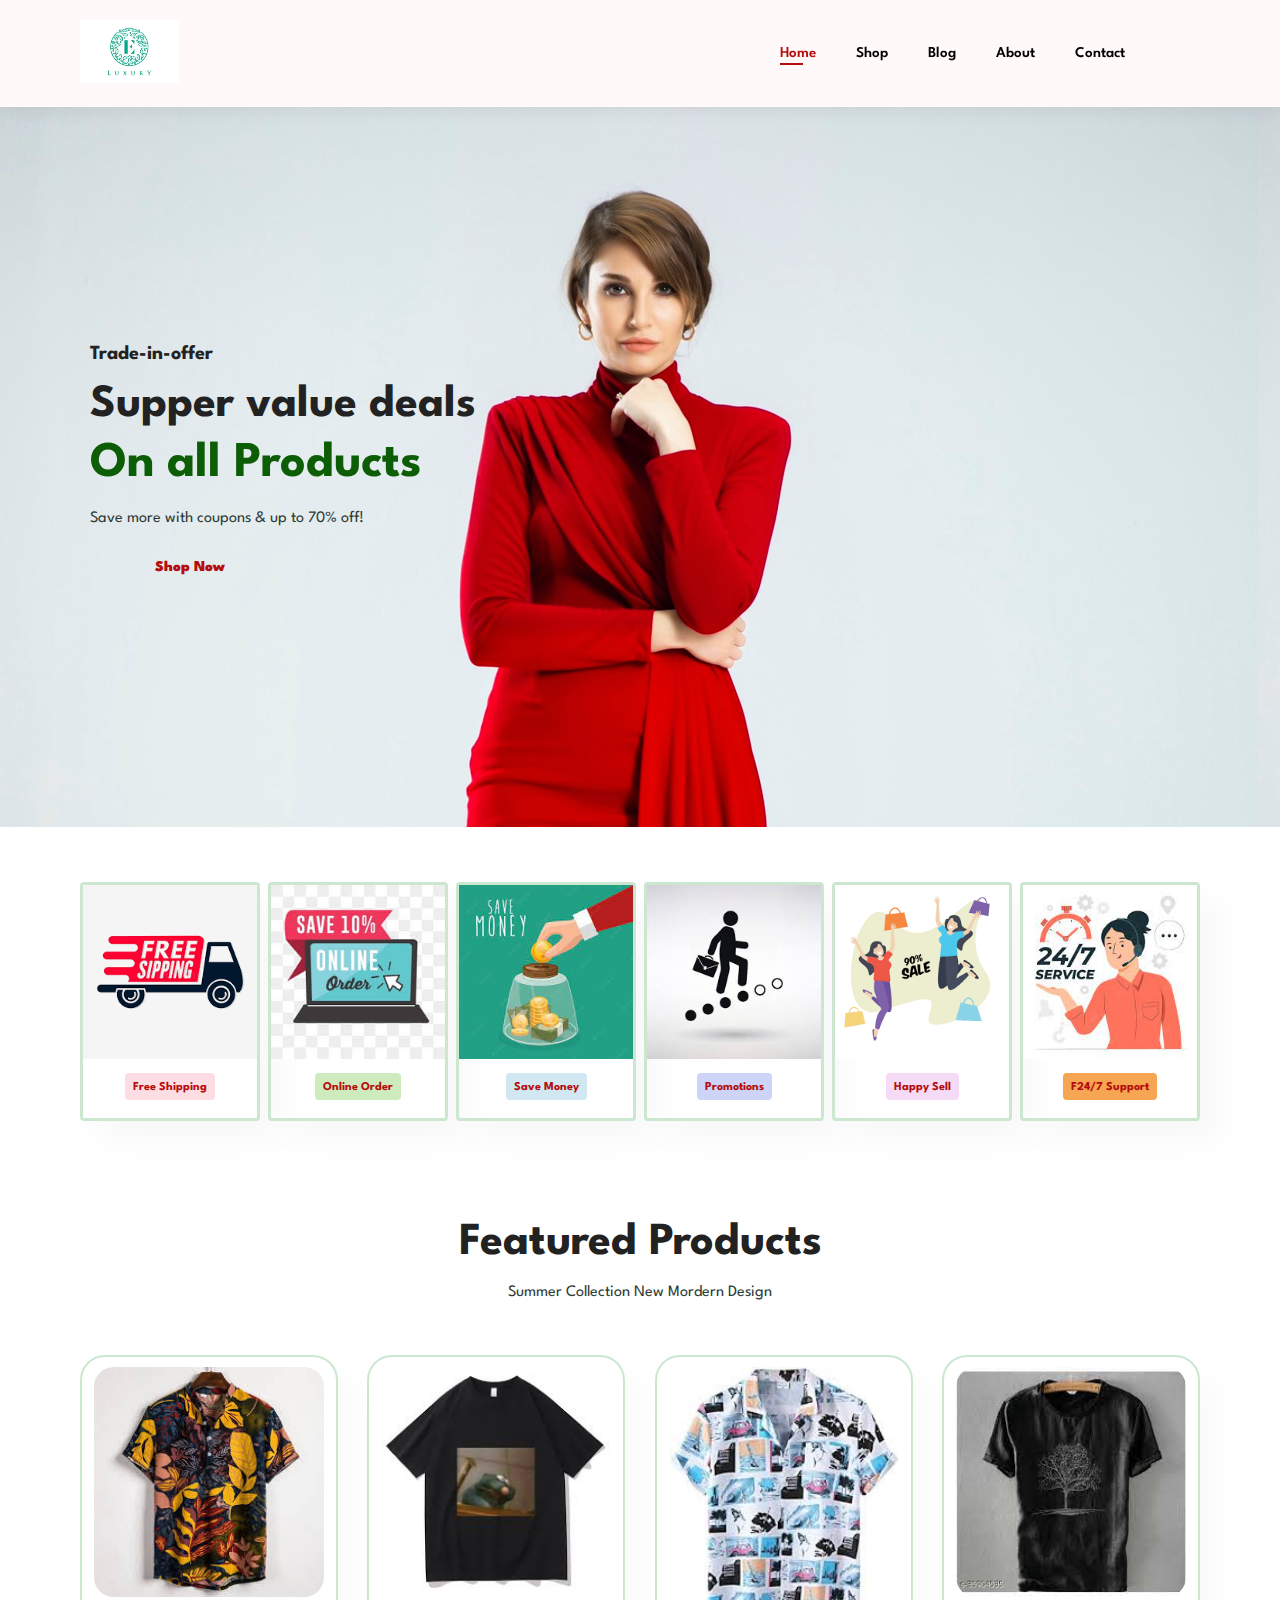
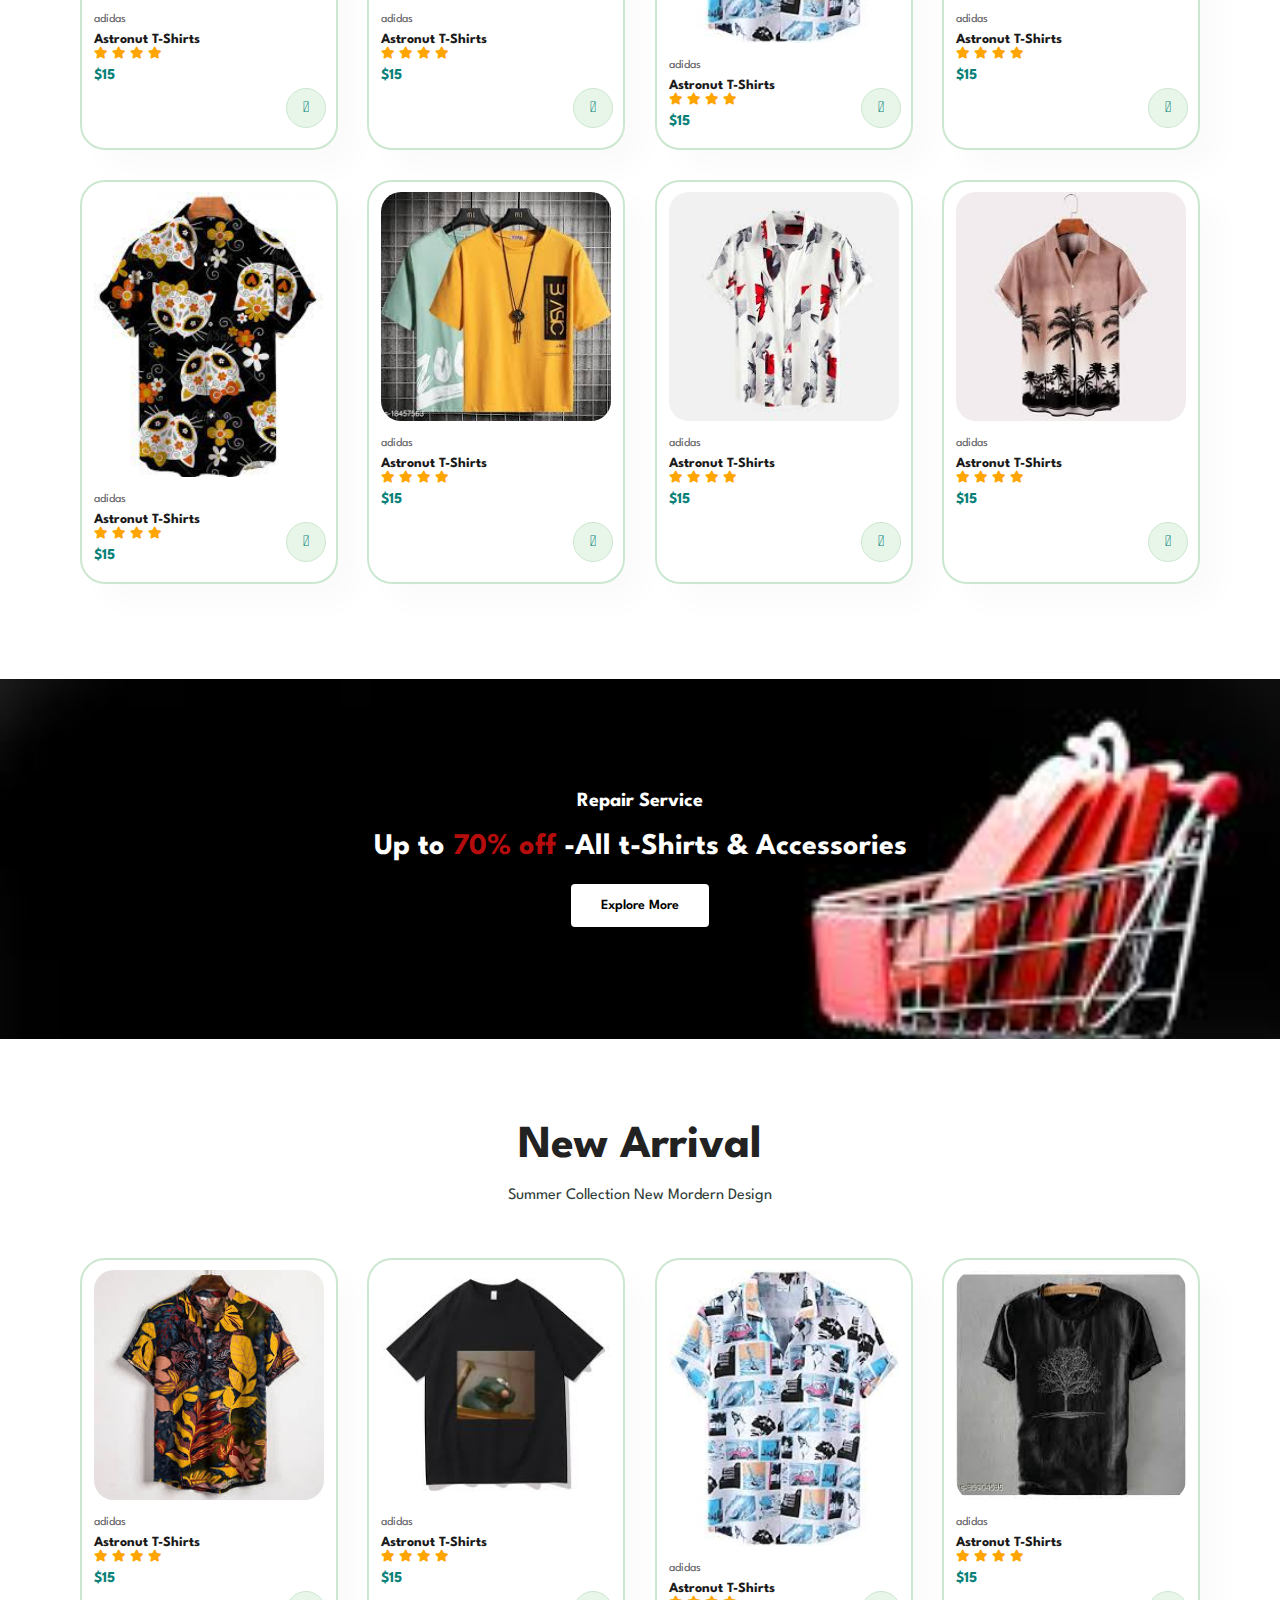
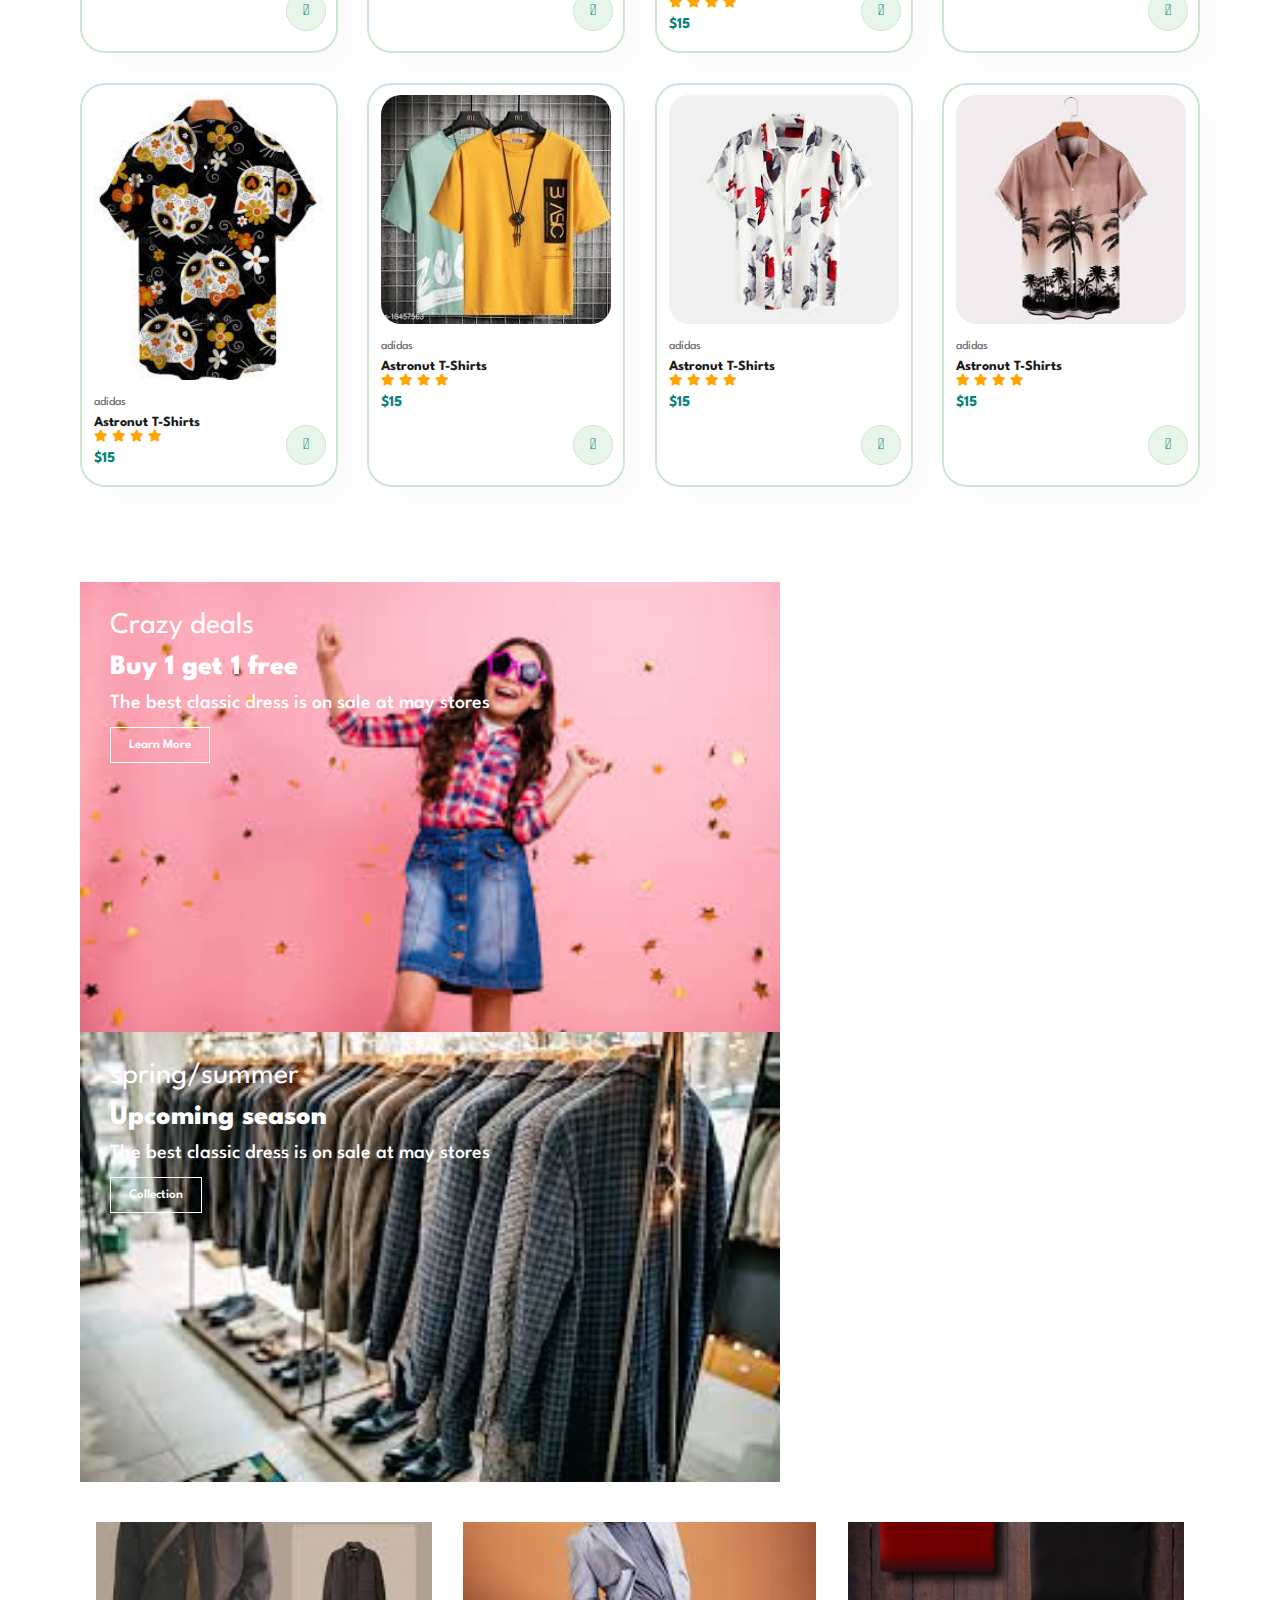
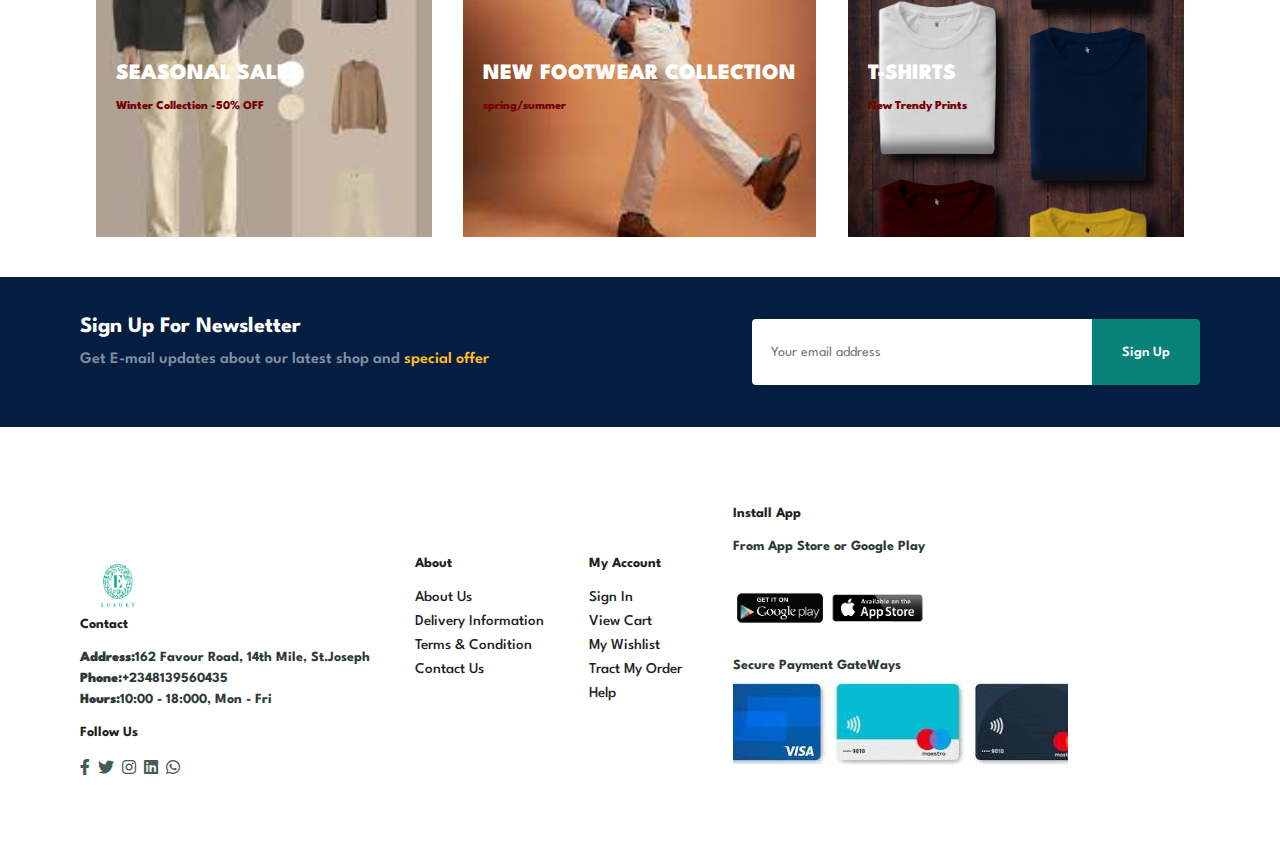
==== index.html @ f5d05e66 "Initial commit" ====
<!DOCTYPE html>
<html lang="en">

<head>
    <meta charset="UTF-8">
    <meta http-equiv="X-UA-Compatible" content="IE=edge">
    <meta name="viewport" content="width=device-width, initial-scale=1.0">
    <title>May Stores</title>
    <link rel="stylesheet" href="https://pro.fontawesome.com/releases/v5.10.0/css/all.css">
    <link rel="stylesheet" href="./css/style.css">

</head>


    <section id="header">
        <a href="./index.html"><img src="./images/logo img.webp" class="logo" alt=""></a>
        <div>
            <ul id="navbar">
                <li><a class="active" href="./index.html">Home</a></li>
                <li><a href="./pages/shop.html">Shop</a></li>
                <li><a href="./pages/blog.html">Blog</a></li>
                <li><a href="#">About</a></li>
                <li><a href="#">Contact</a></li>
                <li id="lg-bag"><a href="cart"><i class="far fa-shopping-bag"></i></a></li>
                <a href="" id="close"><i class="far fa-times"></i></a>
            </ul>
        </div>

        <div id="mobile">
            <i id="bar" class="fas fa-outdent"></i>
            <a href="cart"><i class="far fa-shopping-bag"></i></a>

        </div>
    </section>
    <section id="hero">
        <h4>Trade-in-offer</h4>
        <h2>Supper value deals</h2>
        <h1>On all Products</h1>
        <p>Save more with coupons & up to 70% off!</p>
        <button>Shop Now</button>


    </section>
    <section id="feature" class="section-p1">
        <div class="fe-box">
            <img src="./images/free-shipping.png" alt="">
            <h6>Free Shipping</h6>
        </div>
        <div class="fe-box">
            <img src="./images/online order.jpeg" alt="">
            <h6>Online Order</h6>
        </div>
        <div class="fe-box">
            <img src="./images/save money.jpeg" alt="">
            <h6>Save Money</h6>
        </div>
        <div class="fe-box">
            <img src="./images/promotion.jpeg" alt="">
            <h6>Promotions</h6>
        </div>
        <div class="fe-box">
            <img src="./images/happy.png" alt="">
            <h6>Happy Sell</h6>
        </div>
        <div class="fe-box">
            <img src="./images/support.jpeg" alt="">
            <h6>F24/7 Support</h6>
        </div>
    </section>
    <section id="product1" class="section-p1">
        <h2>Featured Products</h2>
        <p>Summer Collection New Mordern Design</p>
        <div class="pro-container">
            <div class="pro">
                <img src="./images/suit-shirt.jpeg" class="pro-img" alt="">
                <div class="des">
                    <span>adidas</span>
                    <h5>Astronut T-Shirts</h5>
                    <div class="star">
                        <i class="fas fa-star"></i>
                        <i class="fas fa-star"></i>
                        <i class="fas fa-star"></i>
                        <i class="fas fa-star"></i>
                    </div>
                    <h4>$15</h4>
                </div>
                <a href="#"><i class="fal fa-shopping-cart cart"></i></a>
            </div>

            <div class="pro">
                <img src="./images/polo.jpeg" class="pro-img" alt="">
                <div class="des">
                    <span>adidas</span>
                    <h5>Astronut T-Shirts</h5>
                    <div class="star">
                        <i class="fas fa-star"></i>
                        <i class="fas fa-star"></i>
                        <i class="fas fa-star"></i>
                        <i class="fas fa-star"></i>
                    </div>
                    <h4>$15</h4>
                </div>
                <a href="#"><i class="fal fa-shopping-cart cart"></i></a>
            </div>

            <div class="pro">
                <img src="./images/short shirt.jpeg" class="pro-img" alt="">
                <div class="des">
                    <span>adidas</span>
                    <h5>Astronut T-Shirts</h5>
                    <div class="star">
                        <i class="fas fa-star"></i>
                        <i class="fas fa-star"></i>
                        <i class="fas fa-star"></i>
                        <i class="fas fa-star"></i>
                    </div>
                    <h4>$15</h4>
                </div>
                <a href="#"><i class="fal fa-shopping-cart cart"></i></a>
            </div>

            <div class="pro">
                <img src="./images/polo3.jpeg" class="pro-img" alt="">
                <div class="des">
                    <span>adidas</span>
                    <h5>Astronut T-Shirts</h5>
                    <div class="star">
                        <i class="fas fa-star"></i>
                        <i class="fas fa-star"></i>
                        <i class="fas fa-star"></i>
                        <i class="fas fa-star"></i>
                    </div>
                    <h4>$15</h4>
                </div>
                <a href="#"><i class="fal fa-shopping-cart cart"></i></a>
            </div>

            <div class="pro">
                <img src="./images/catty-shirt.jpeg" class="pro-img" alt="">
                <div class="des">
                    <span>adidas</span>
                    <h5>Astronut T-Shirts</h5>
                    <div class="star">
                        <i class="fas fa-star"></i>
                        <i class="fas fa-star"></i>
                        <i class="fas fa-star"></i>
                        <i class="fas fa-star"></i>
                    </div>
                    <h4>$15</h4>
                </div>
                <a href="#"><i class="fal fa-shopping-cart cart"></i></a>
            </div>

            <div class="pro">
                <img src="./images/polo2.jpeg" class="pro-img" alt="">
                <div class="des">
                    <span>adidas</span>
                    <h5>Astronut T-Shirts</h5>
                    <div class="star">
                        <i class="fas fa-star"></i>
                        <i class="fas fa-star"></i>
                        <i class="fas fa-star"></i>
                        <i class="fas fa-star"></i>
                    </div>
                    <h4>$15</h4>
                </div>
                <a href="#"><i class="fal fa-shopping-cart cart"></i></a>
            </div>

            <div class="pro">
                <img src="./images/T-shirt.jpeg" class="pro-img" alt="">
                <div class="des">
                    <span>adidas</span>
                    <h5>Astronut T-Shirts</h5>
                    <div class="star">
                        <i class="fas fa-star"></i>
                        <i class="fas fa-star"></i>
                        <i class="fas fa-star"></i>
                        <i class="fas fa-star"></i>
                    </div>
                    <h4>$15</h4>
                </div>
                <a href="#"><i class="fal fa-shopping-cart cart"></i></a>
            </div>

            <div class="pro">
                <img src="./images/Tee-shirt.jpeg" class="pro-img" alt="">
                <div class="des">
                    <span>adidas</span>
                    <h5>Astronut T-Shirts</h5>
                    <div class="star">
                        <i class="fas fa-star"></i>
                        <i class="fas fa-star"></i>
                        <i class="fas fa-star"></i>
                        <i class="fas fa-star"></i>
                    </div>
                    <h4>$15</h4>
                </div>
                <a href="#"><i class="fal fa-shopping-cart cart"></i></a>
            </div>
        </div>

    </section>
    <section id="banner" class="section-m1">
        <h4>Repair Service</h4>
        <h2>Up to <span>70% off</span> -All t-Shirts & Accessories</h2>
        <button class="normal">Explore More</button>
    </section>
    <section id="product1" class="section-p1">
        <h2>New Arrival</h2>
        <p>Summer Collection New Mordern Design</p>
        <div class="pro-container">
            <div class="pro">
                <img src="./images/suit-shirt.jpeg" class="pro-img" alt="">
                <div class="des">
                    <span>adidas</span>
                    <h5>Astronut T-Shirts</h5>
                    <div class="star">
                        <i class="fas fa-star"></i>
                        <i class="fas fa-star"></i>
                        <i class="fas fa-star"></i>
                        <i class="fas fa-star"></i>
                    </div>
                    <h4>$15</h4>
                </div>
                <a href="#"><i class="fal fa-shopping-cart cart"></i></a>
            </div>

            <div class="pro">
                <img src="./images/polo.jpeg" class="pro-img" alt="">
                <div class="des">
                    <span>adidas</span>
                    <h5>Astronut T-Shirts</h5>
                    <div class="star">
                        <i class="fas fa-star"></i>
                        <i class="fas fa-star"></i>
                        <i class="fas fa-star"></i>
                        <i class="fas fa-star"></i>
                    </div>
                    <h4>$15</h4>
                </div>
                <a href="#"><i class="fal fa-shopping-cart cart"></i></a>
            </div>

            <div class="pro">
                <img src="./images/short shirt.jpeg" class="pro-img" alt="">
                <div class="des">
                    <span>adidas</span>
                    <h5>Astronut T-Shirts</h5>
                    <div class="star">
                        <i class="fas fa-star"></i>
                        <i class="fas fa-star"></i>
                        <i class="fas fa-star"></i>
                        <i class="fas fa-star"></i>
                    </div>
                    <h4>$15</h4>
                </div>
                <a href="#"><i class="fal fa-shopping-cart cart"></i></a>
            </div>

            <div class="pro">
                <img src="./images/polo3.jpeg" class="pro-img" alt="">
                <div class="des">
                    <span>adidas</span>
                    <h5>Astronut T-Shirts</h5>
                    <div class="star">
                        <i class="fas fa-star"></i>
                        <i class="fas fa-star"></i>
                        <i class="fas fa-star"></i>
                        <i class="fas fa-star"></i>
                    </div>
                    <h4>$15</h4>
                </div>
                <a href="#"><i class="fal fa-shopping-cart cart"></i></a>
            </div>

            <div class="pro">
                <img src="./images/catty-shirt.jpeg" class="pro-img" alt="">
                <div class="des">
                    <span>adidas</span>
                    <h5>Astronut T-Shirts</h5>
                    <div class="star">
                        <i class="fas fa-star"></i>
                        <i class="fas fa-star"></i>
                        <i class="fas fa-star"></i>
                        <i class="fas fa-star"></i>
                    </div>
                    <h4>$15</h4>
                </div>
                <a href="#"><i class="fal fa-shopping-cart cart"></i></a>
            </div>

            <div class="pro">
                <img src="./images/polo2.jpeg" class="pro-img" alt="">
                <div class="des">
                    <span>adidas</span>
                    <h5>Astronut T-Shirts</h5>
                    <div class="star">
                        <i class="fas fa-star"></i>
                        <i class="fas fa-star"></i>
                        <i class="fas fa-star"></i>
                        <i class="fas fa-star"></i>
                    </div>
                    <h4>$15</h4>
                </div>
                <a href="#"><i class="fal fa-shopping-cart cart"></i></a>
            </div>

            <div class="pro">
                <img src="./images/T-shirt.jpeg" class="pro-img" alt="">
                <div class="des">
                    <span>adidas</span>
                    <h5>Astronut T-Shirts</h5>
                    <div class="star">
                        <i class="fas fa-star"></i>
                        <i class="fas fa-star"></i>
                        <i class="fas fa-star"></i>
                        <i class="fas fa-star"></i>
                    </div>
                    <h4>$15</h4>
                </div>
                <a href="#"><i class="fal fa-shopping-cart cart"></i></a>
            </div>

            <div class="pro">
                <img src="./images/Tee-shirt.jpeg" class="pro-img" alt="">
                <div class="des">
                    <span>adidas</span>
                    <h5>Astronut T-Shirts</h5>
                    <div class="star">
                        <i class="fas fa-star"></i>
                        <i class="fas fa-star"></i>
                        <i class="fas fa-star"></i>
                        <i class="fas fa-star"></i>
                    </div>
                    <h4>$15</h4>
                </div>
                <a href="#"><i class="fal fa-shopping-cart cart"></i></a>
            </div>
        </div>

    </section>
    <section id="sm-banner" class="section-p1">
        <div class="banner-box">
            <h4>Crazy deals</h4>
            <h2>Buy 1 get 1 free</h2>
            <span>The best classic dress is on sale at may stores</span>
            <button class="white">Learn More</button>
        </div>

        <div class="banner-box banner-box2">
            <h4>spring/summer</h4>
            <h2>Upcoming season</h2>
            <span>The best classic dress is on sale at may stores</span>
            <button class="white">Collection</button>
        </div>

    </section>

    <section id="banner3" class="section-p1">
        <div class="banner-box ">
            <h2>SEASONAL SALES</h2>
            <h3>Winter Collection -50% OFF</h3>
        </div>
        <div class="banner-box banner-box2">
            <h2>NEW FOOTWEAR COLLECTION</h2>
            <h3>spring/summer</h3>
        </div>
        <div class="banner-box banner-box3">
            <h2>T-SHIRTS</h2>
            <h3>New Trendy Prints</h3>
        </div>

    </section>

    <section id="newsletter" class="section-p1 section-m1">
        <div class="newstext">
            <h4>Sign Up For Newsletter</h4>
            <p>Get E-mail updates about our latest shop and <span>special offer</span> </p>
        </div>
        <div class="form">
            <input type="text" placeholder="Your email address">
            <button class="normal">Sign Up</button>

        </div>
    </section>

    <footer class="section-p1">
        <div class="col">
            <img class="logo" src="./images/logo img.webp" alt="logo">
            <h4>Contact</h4>
            <p> <strong>Address:</strong>162 Favour Road, 14th Mile, St.Joseph </p>
            <p> <strong>Phone:</strong>+2348139560435 </p>
            <p> <strong>Hours:</strong>10:00 - 18:000, Mon - Fri </p>
            <div class="follow">
                <h4>Follow Us</h4>
                <div class="icon">
                    <i class="fab fa-facebook-f"></i>
                    <i class="fab fa-twitter"></i>
                    <i class="fab fa-instagram"></i>
                    <i class="fab fa-linkedin"></i>
                    <i class="fab fa-whatsapp"></i>

                </div>
            </div>

        </div>
        <div class="col">
            <h4>About</h4>
            <a href="#">About Us</a>
            <a href="#">Delivery Information</a>
            <a href="#">Terms & Condition</a>
            <a href="#">Contact Us</a>

        </div>
        <div class="col">
            <h4> My Account</h4>
            <a href="#">Sign In</a>
            <a href="#">View Cart</a>
            <a href="#">My Wishlist</a>
            <a href="#">Tract My Order</a>
            <a href="#">Help</a>

        </div>

        <div class="install">
            <h4>Install App</h4>
            <p>From App Store or Google Play</p>
            <div class="row">
                <img class="img-box" src="./images/plays.png" alt="">
                <img class="img-box" src="./images/app store.png" alt="">
            </div>
            <p>Secure Payment GateWays</p>
            <img class="img-b" src="./images/visa2 edit.jpeg" alt="">
        </div>
        <!-- <div class="copyright">
            <p>D 2023, T.A.G Ruhamahkamso</p>
        </div> -->
<!-- 
        <svg xmlns="http://www.w3.org/2000/svg" viewBox="0 0 1440 320"><path fill="#c3413d" fill-opacity="1" d="M0,32L34.3,58.7C68.6,85,137,139,206,170.7C274.3,203,343,213,411,202.7C480,192,549,160,617,133.3C685.7,107,754,85,823,85.3C891.4,85,960,107,1029,117.3C1097.1,128,1166,128,1234,128C1302.9,128,1371,128,1406,128L1440,128L1440,320L1405.7,320C1371.4,320,1303,320,1234,320C1165.7,320,1097,320,1029,320C960,320,891,320,823,320C754.3,320,686,320,617,320C548.6,320,480,320,411,320C342.9,320,274,320,206,320C137.1,320,69,320,34,320L0,320Z"></path></svg> -->


    </footer>

    <script src="./script.js"></script>
</body>

</html>
---- css/style.css ----
@import url('https://fonts.googleapis.com/css2?family=spartan:wght@100;200;300;400;500;600;700;800;900display.swap');
*{
    margin: 0;
    padding: 0;
    box-sizing: border-box;
    font-family: 'spartan',sans-serif;
}
h1{
    font-size: 50px;
    line-height: 64px;
    color: #222;
}

h2{
    font-size: 46px;
    line-height: 54px;
    color: #222; 
}

h4 {
    font-size: 20px;
    color: #222; 
}
h6 {
    font-weight: 700;
    font-size: 12px;

}

p {
    font-size: 16px;
    color: #2d3b37;
    margin: 15px 0 20px 0;

}

.section-p1 {
    padding: 40px 80px;

}

.section-m1 {
    margin: 40px 0;

}
button.normal {
    font-size:14px;
    font-weight:600;
    padding:15px 30px;
    color:black;
    background-color:#fff;
    border-radius:4px;
    cursor:pointer;
    border:none;
    outline:none;
    transition:0.2s;
}

button.white {
    font-size:13px;
    font-weight:600;
    padding:11px 18px;
    color:#fff;
    background-color:transparent;
    cursor:pointer;
    border:1px solid #fff;
    outline:none;
    transition:0.2s;
}

body {
    width: 100%;
}
.logo {
    width: 25%;
    height: 25%;
}

/* ==========header starts here========= */
#header {
    display: flex;
    align-items: center;
    justify-content: space-between;
    padding: 20px 80px;
    background-color: rgb(255, 249, 249);
    box-shadow: 0 5px 15px rgba(29, 24, 24, 0.06);
    z-index: 999;
    position: sticky;
    top: 0;
    left: 0;
}
#navbar {
    display: flex;
    align-items: center;
    justify-content: center;
}
#navbar li {
    list-style: none;
    padding: 0 20px;
    position: relative;
}
#navbar li a {
    text-decoration: none;
    font-size: 15px;
    font-weight: 600;
    color: black;
    transition: 0.3sec ease;
}
#navbar li a:hover,
#navbar li a.active {
    color: rgb(181, 13, 13);
}
#navbar li a.active::after,
#navbar li a:hover::after {
    content: "";
    width: 30%;
    height: 2px;
    background: rgb(181, 13, 13);
    position: absolute;
    bottom: -4px;
    left: 20px;
}
#mobile {
    display:none;
    align-items:center;
}
#close {
    display:none;
}

/* ======== home page starts here========= */
#hero {
    background-image: url(../images/suheyl.jpg);
    height: 80vh;
    width: 100%;
    background-size: cover;
    background-position: top 30% right 22px;
    padding: 10px  90px;
    display: flex;
    flex-direction: column;
    align-items: flex-start;
    justify-content: center;
}
#hero h4 {
    padding-bottom: 15px;
}
#hero h1 {
  color: rgb(12, 93, 5) ;
}
#hero button {
    background-image: url(../images/stroke.jpeg);
    background-color: transparent;
    color:  rgb(181, 13, 13) ;
    border: 0;
    padding: 14px 80px 14px 65px;
    background-repeat: no-repeat;
    cursor: pointer;
    font-weight: 900;
    font-size: 15px;
}
#feature {
    display: flex;
    align-items: center;
    justify-content: space-between;
    flex-wrap: wrap;
}
 #feature .fe-box {
    width: 180px;
    text-align: center;
    /* padding: 25px 15px; */
    box-shadow: 20px 20px 34px rgba(0, 0, 0, 0.03);
    border: 3px solid #cce7d0;
    border-radius: 4px;
    margin: 15px 0;
}
#feature .fe-box:hover{
    box-shadow: 10px 10px 54px rgba(70, 62, 211, 0.01);

}
 .fe-box img {
    width: 100%;
    margin-bottom: 10px;
}

#feature .fe-box h6 {
    display: inline-block;
    padding: 9px 8px 6px 8px;
    line-height: 1;
    margin-bottom: 18px;
    border-radius: 4px;
    color: rgb(181, 13, 13) ;
    background-color: #fddde4;
}
#feature .fe-box:nth-child(2) h6{
    background-color: #cdebbc;
}
#feature .fe-box:nth-child(3) h6{
    background-color: #d1e8f2;
}
#feature .fe-box:nth-child(4) h6{
    background-color: #cdd4f8;
}
#feature .fe-box:nth-child(5) h6{
    background-color: #f6dbf6;
}
#feature .fe-box:nth-child(6) h6{
    background-color: #f6a553;
}


#product1 {
    text-align: center;

}
#product1 .pro-container {
    display:flex;
    justify-content:space-between;
    padding-top:20px;
    flex-wrap:wrap;
}
#product1 .pro {
    width: 23%;
    min-width: 250px;
    padding: 10px 12px;
    border: 2px solid #cce7d0;
    border-radius:25px;
    cursor:pointer;
    box-shadow: 20px 20px 30px rgba(0, 0, 0, 0.02);
    margin:15px 0;
    transition:0.2s ease;
    position:relative;

}
#product1 .pro:hover {
    box-shadow: 20px 20px 30px rgba(0, 0, 0, 0.02);

}
#product1 .pro img {
    width:100%;
    border-radius:20px;
}

#product1 .pro .des {
    text-align:start;
    padding:10px 0;
}
#product1 .pro .des span {
    color:#606063;
    font-size:12px;

}

#product1 .pro .des h5 {
    padding-top:7px;
    color:#1a1a1a;
    font-size:14px;
}
#product1 .pro .des i {
    font-size: 12px;
    color:orange;

}
#product1 .pro .des h4 {
    padding-top:7px;
    font-size:15px;
    font-weight:700;
    color:#088178;
}
#product1 .pro .cart {
    width:40px;
    height:40px;
    line-height:40px;
    border-radius:50px;
    background-color:#e8f6ea;
    font-weight:500;
    color:#088178;
    border:1px solid #cce7d0;
    position:absolute;
    bottom:20px;
    right:10px;
}


#banner {
    display: flex;
    flex-direction:column;
    justify-content:center;
    align-items:center;
    text-align:center;
    background-image:url("../images/bg-image3.jpeg");
    width:100%;
    height:40vh;
    background-size:cover;
    background-position:cover;
}
#banner h4 {
    color:#fff;
    font-size:20px;
}
#banner h2 {
    color:#fff;
    font-size:30px;
    padding:10px 0;
}
#banner h2 span {
    color: rgb(181, 13, 13);
}
#banner button:hover {
    background-color: rgb(181, 13, 13);
    color:#fff;
}
#sm-banner {
    display:flex;
    justify-content:space-between;
    flex-wrap:wrap;
}
#sm-banner .banner-box {
    display: flex;
    flex-direction:column;
    /* justify-content:space-between; */
    align-items:flex-start;
    background-image:url("../images/child1.jpeg");
    min-width:700px;
    height:50vh;
    background-size:cover;
    background-position:center; 
    padding:30px;

}
#sm-banner .banner-box2 {
    background-image:url("../images/clothes.jpeg");

}
#sm-banner h4 {
    color:#fff ;
    font-size:30px;
    font-weight:400;
}
#sm-banner h2 {
    color:#fff ;
    font-size:28px;
    font-weight:800;
}
#sm-banner span {
    color:#fff ;
    font-size:20px;
    font-weight:500;
    padding-bottom:15px;
}
#sm-banner .banner-box:hover button {
    background:#088178;
    border:1px solid #088178;

}
#banner3 {
    display:flex;
     justify-content:space-around; 
     /* flex-wrap:wrap;  */
    padding:0 80px;
}


#banner3 .banner-box {
    display: flex;
    flex-direction:column;
    justify-content:center;
    align-items:flex-start;
    background-image:url("../images/cloth3.jpeg");
    min-width:30%;
    height:35vh;
    background-size:cover;
    background-position:center; 
    padding:20px;

}
#banner3 h2 {
    color:#fff;
    font-weight:900;
    font-size:22px;

}
#banner3 h3 {
    color:#750303;
    font-weight:800;
    font-size:12px;

}
#banner3 .banner-box2{
    background-image:url("../images/man.jpeg");

}
#banner3 .banner-box3{
    background-image:url("../images/md.jpg");

}
#newsletter {
    display:flex;
    justify-content:space-between;
    flex-wrap:wrap;
    align-items:center;
    background-image:url("../images/skirt.jpg");
    background-repeat:no-repeat;
    background-position:20% 30%;
    background-color:#041e42;
}
#newsletter h4 {
    font-size:22px;
    font-weight:700;
    color:#fff;
}

#newsletter p {
    font: size 30px;
    font-weight:600;
    color:#818ea0;
}
#newsletter p span {
    color:#ffbd27;
}

#newsletter .form {
    display:flex;
    width:40%;
    height: 40%;

}

#newsletter input {
    height:4.125rem;
    padding:0 1.25em;
    font-size:14px;
    width:100%;
    border:1px solid transparent;
    border-radius:4px;
    cursor:pointer;
    outline:none;
    border-top-right-radius:0;
     border-bottom-right-radius:0;


}
#newsletter button {
    background-color:#088178;
    color:#fff;
    white-space:nowrap;
    border-top-left-radius:0;
    border-bottom-left-radius:0;
}
footer {

    display: grid;
    grid-template-columns: repeat(auto-fit, minmax(100px, auto)); 
    gap: 2rem;
    border: black;
    padding: 50px 15% 40px;
    /* display:flex;
    align-items:center; */
    /* flex-wrap:wrap; */
    /* justify-content:space-between; */
}
footer a {
    display: block;
    font-size: 15px;
    font-weight: 500;
    text-decoration:none;
    color:#222;
    margin-bottom:10px;
   
}
footer .col {
    flex-direction:column;
    align-items:flex-start;
    margin-bottom:20px;
    padding-top:50px;
}

footer .img-box {
    width: 20%;
    height: 20%;

}


footer h4 {
    font-size:14px;
    padding-bottom:20px;

}
footer p {
    font-size:14px;
    font-weight:700;
    margin:0 0 8px 0;

}
footer .follow {
    margin-top:20px;

}
footer .follow i {
   color:#465b52;
   padding-right:4px;
   cursor:pointer;
    
}
footer .follow i:hover,
footer a:hover {
    color: rgb(181, 13, 13);
}
footer .copyright {
    width:100%;
    text-align:center;

}

/* media query starts here */

@media (max-width:799px) {
    .section-p1 {
        padding:40px 40px;
    }
    #navbar {
        display:flex;
        flex-direction:column;
        align-items:flex-start;
        justify-content:flex-start;
        position:fixed;
        top:0;
        right:-300px;
        height:100vh;
        width:300px;
        background-color:#E3E6F3;
        box-shadow:0 40px 60px rgba(0, 0, 0, 0.1);
        padding:80px 0 0 10px;
        transition:0.3s;


    }
    #navbar.active {
        right:0px;

    }
    #navbar li {
        margin-bottom:25px;

    }
    #mobile {
        display:flex;
        align-items:center;
    }
    #mobile i {
        color:rgb(181, 13, 13);
        font-size:24px;
        padding-left:20px;
    }
    #close {
        display:initial;
        position:absolute;
        top:30px;
        left:30px;
        color:#222;
        font-size:24px;

    }
    #lg-bag {
        display:none;

    }
    #hero {
   
    height: 100vh;
    padding:0 80px;
    background-position: top 30% right 30%;;
   

    }
    #feature {
        justify-content:center;
    }
    #feature .fe-box {
        margin:15px 15px;
    }
    #product1 .pro-container {
         justify-content:center; 
        
    }
    #product1 .pro {
        margin:15px;
    }
    #banner {
        height:20vh;
    }
    #sm-banner .banner-box {
        min-width:100%;
        height:30vh;
        
    }
    #banner3 {
        padding:0 40px;
    }
    #banner3 .banner-box {
        width:28px;
    }
    #newsletter .form {
        width:70%;
    }
    footer .img-b {
        padding-right:50px;
        justify-content:center; 
        /* width: 250px;
        height: 250px; */
    
    }


}
@media (max-width:477px) {
    .section-p1 {
        padding: 20px;
    }
    #header {
        padding:10px 30px;
    }
    #hero {
        padding: 0 20px;
        background-position: 55%;
    }
    #feature {
        justify-content: space-between;
    }
    #feature .fe-box {
        width: 155px;
        margin:0 0 15px 0;
    }
    h1 {
        font-size: 38px;
    }
    h2 {
        font-size: 32px;
    }
    #product1 .pro {
        width: 100%;
    }
    #banner {
        height: 40vh;
    }
    #sm-banner .banner-box {
        height: 40vh;
    }
    #sm-banner .banner-box2 {
        margin-top: 20px;
    }
    #banner3 .banner-box2 {
         padding: 0 20px; 
        width: 100%;
    }
    #banner3 .banner-box2 {
       
    }
    #newsletter {
        padding: 40px 20px;

    }
    #newsletter .form {
        width: 100%;
    }
    footer .img-b {
        width: 100%;
        justify-content:center; 
        
    
    }
    /* =====  single product====== */
    #pro-details {
        display: flex;
        flex-direction: column;
    }
    #pro-details .single-pro-image {
         width: 100%;
         margin-right: 0px;  
    }
    #pro-details .single-pro-details {
         width: 100%; 
    }


    /* ======= BLOG STARTS========= */
    #blog {
        padding: 0 ;
    }

    #blog .blog-box {
        display: flex;
        flex-direction: column;
        align-items: flex-start;
      

    }
    #blog .blog-img {
        width: 100%;
        margin-right: 0px;
        margin-bottom: 30px;
    }
    #blog .blog-details {
        width: 100%;
    }


}



/* ======== SHOP STARTS HERE======= */

#header-page {
    background-image: url(../images/cloth5.jpeg);
    width: 100%;
    height: 40vh;
    background-size: cover;
    display: flex;
    justify-content: center;
    text-align: center;
    flex-direction: column;
    padding: 14px;
}
#header-page h2,
#header-page p {
    color: #fff;
}
#pagination {
    text-align: center;
}
#pagination a {
    text-decoration: none;
    background-color: #088178;
    padding: 15px 20px;
    border-radius: 4px;
    color: #fff;
    font-weight: 600;
}
#pagination a i {
    font-size: 16px;
    font-weight: 600;
}

/* ==============  SINGLE PRODUCTS STARTS HERE================== */
#pro-details {
     display: flex;
    margin-top: 20px; 
}

#pro-details .single-pro-image {
     width: 100%;
    margin-right: 50px; 

}
.small-img-group {
    display: flex;
    justify-content: space-between;
}
.small-img-col {
    flex-basis: 24%;
    cursor: pointer;
}
#pro-details .single-pro-details {
     width: 80%;
    padding-top:30px ; 
}
#pro-details .single-pro-details h4 {
    padding: 40px 0 20px 0;
}

#pro-details .single-pro-details h2 {
    font-size: 26px;
}
#pro-details .single-pro-details select {
    display: block;
    padding: 5px 10px;
    margin-bottom: 10px;
}

#pro-details .single-pro-details input {
    width: 50px;
    height: 47px;
    font-size: 16px;
    padding-left: 10px;
    margin-right: 10px;
}
#pro-details .single-pro-details button {
    background-color: #750303;
    color: #fff;
}
#pro-details .single-pro-details input:focus {
    outline: none;

}
#pro-details .single-pro-details span {
    line-height: 25px;
}

/* ==============  BLOG STARTS HERE=============== */

#header-page.blog-header {
        background-image: url("../images/blog3.jpeg");
        width: 100%;
        height: 40vh;
        background-size: cover;
        display: flex;
        justify-content: center;
        text-align: center;
        flex-direction: column;
        padding: 14px;
    }

#blog {
    padding: 50px  ;
}
#blog .blog-box {
    display: flex;
    align-items: center;
    /* width: 100%; */
    position: relative;
    padding: 25px;
}
#blog .blog-img {
    width: 50%;
    margin-right: 40px;
}
#blog img {
    width: 90%;
    height: 300%;
    object-fit: cover;
}
#blog .blog-details {
    width: 50%;
   
}
#blog .blog-details a {
    text-decoration: none;
    font-size: 15px;
    color: #750303;
    font-weight: 700;
    position: relative;
    transition: 0.3s;
}
#blog .blog-details a::after{
    content: "";
    width: 50px;
    height: 1px;
    background-color: #750303;
    position: absolute;
    top: 4px;
    right: -60px;
}
#blog .blog-details a:hover {
    color:#088178;
}

#blog .blog-details  a:hover::after {
    background-color: #088178;
}

#blog .blog-box h1 {
    position: absolute;
    top: -40px;
    font-size: 70px;
    font-weight: 700;
    left: 0;
    color: #c9cbce;
    z-index: -9;

}
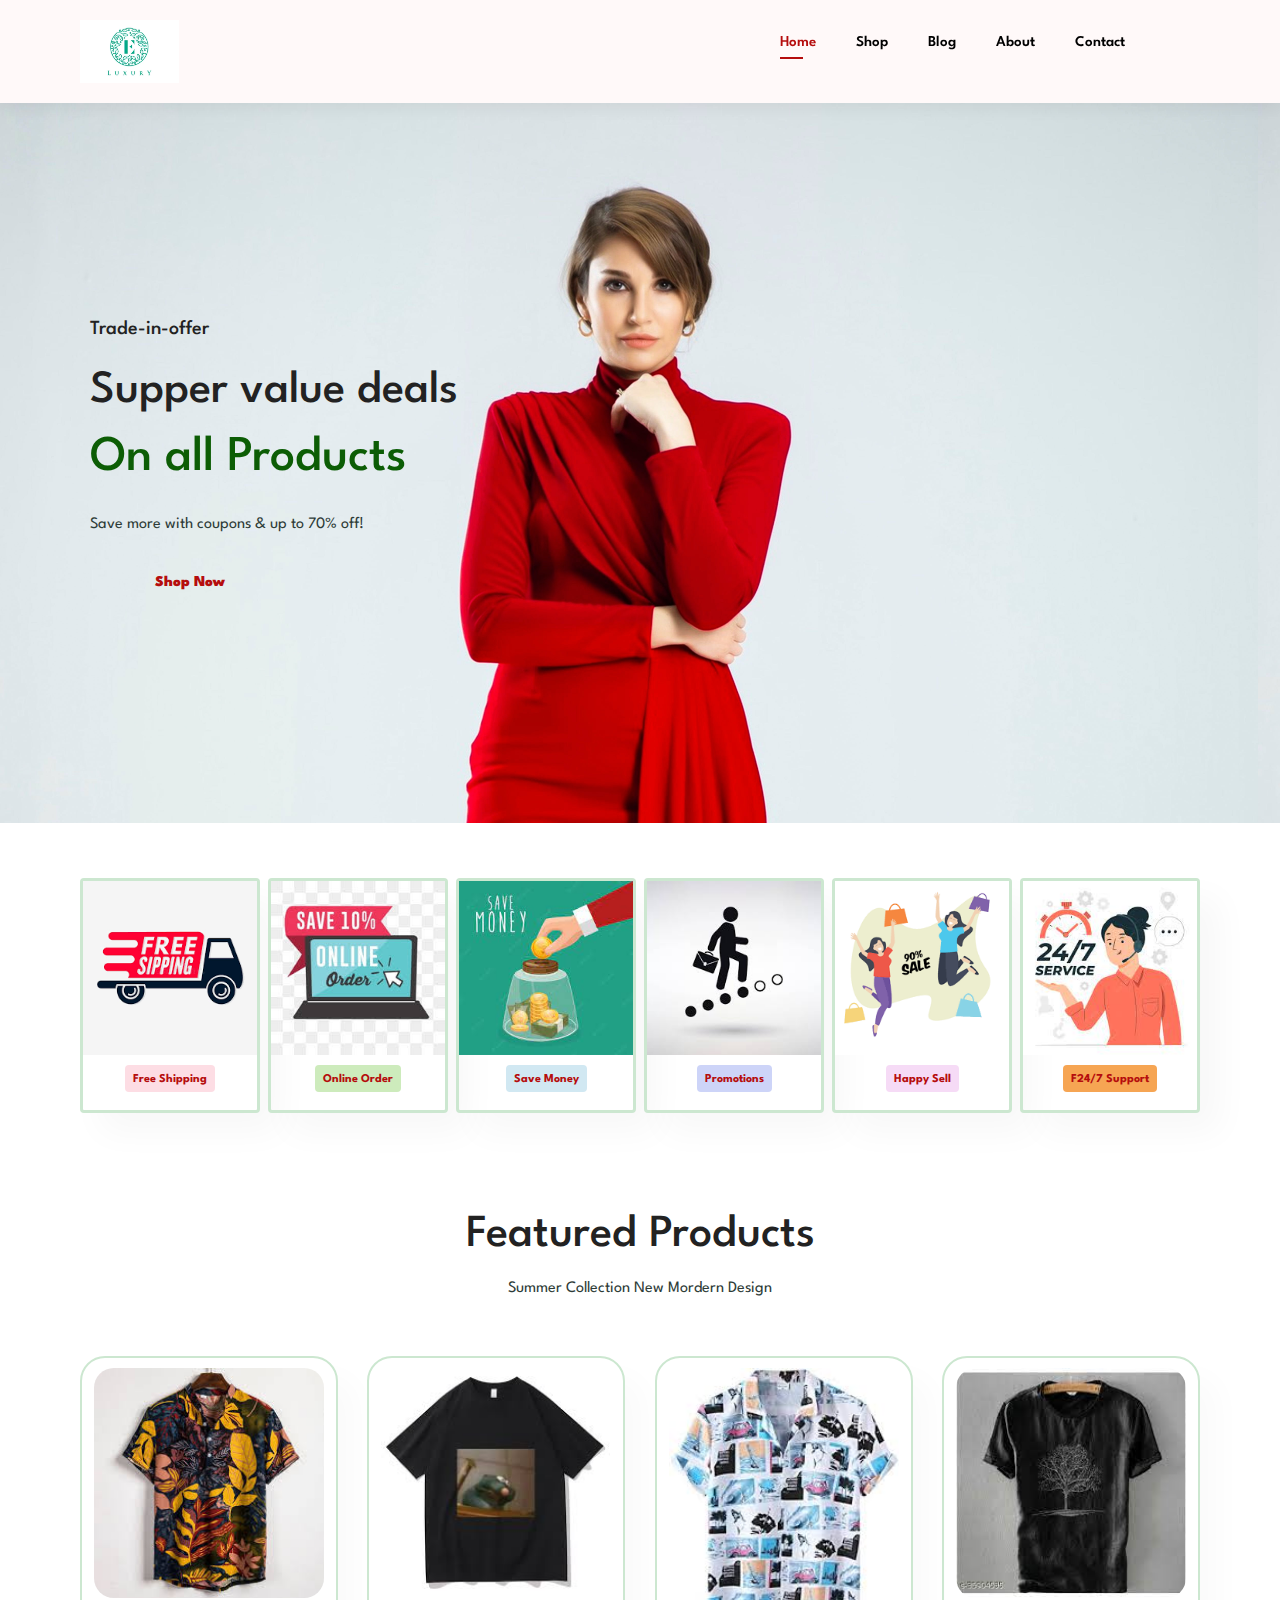
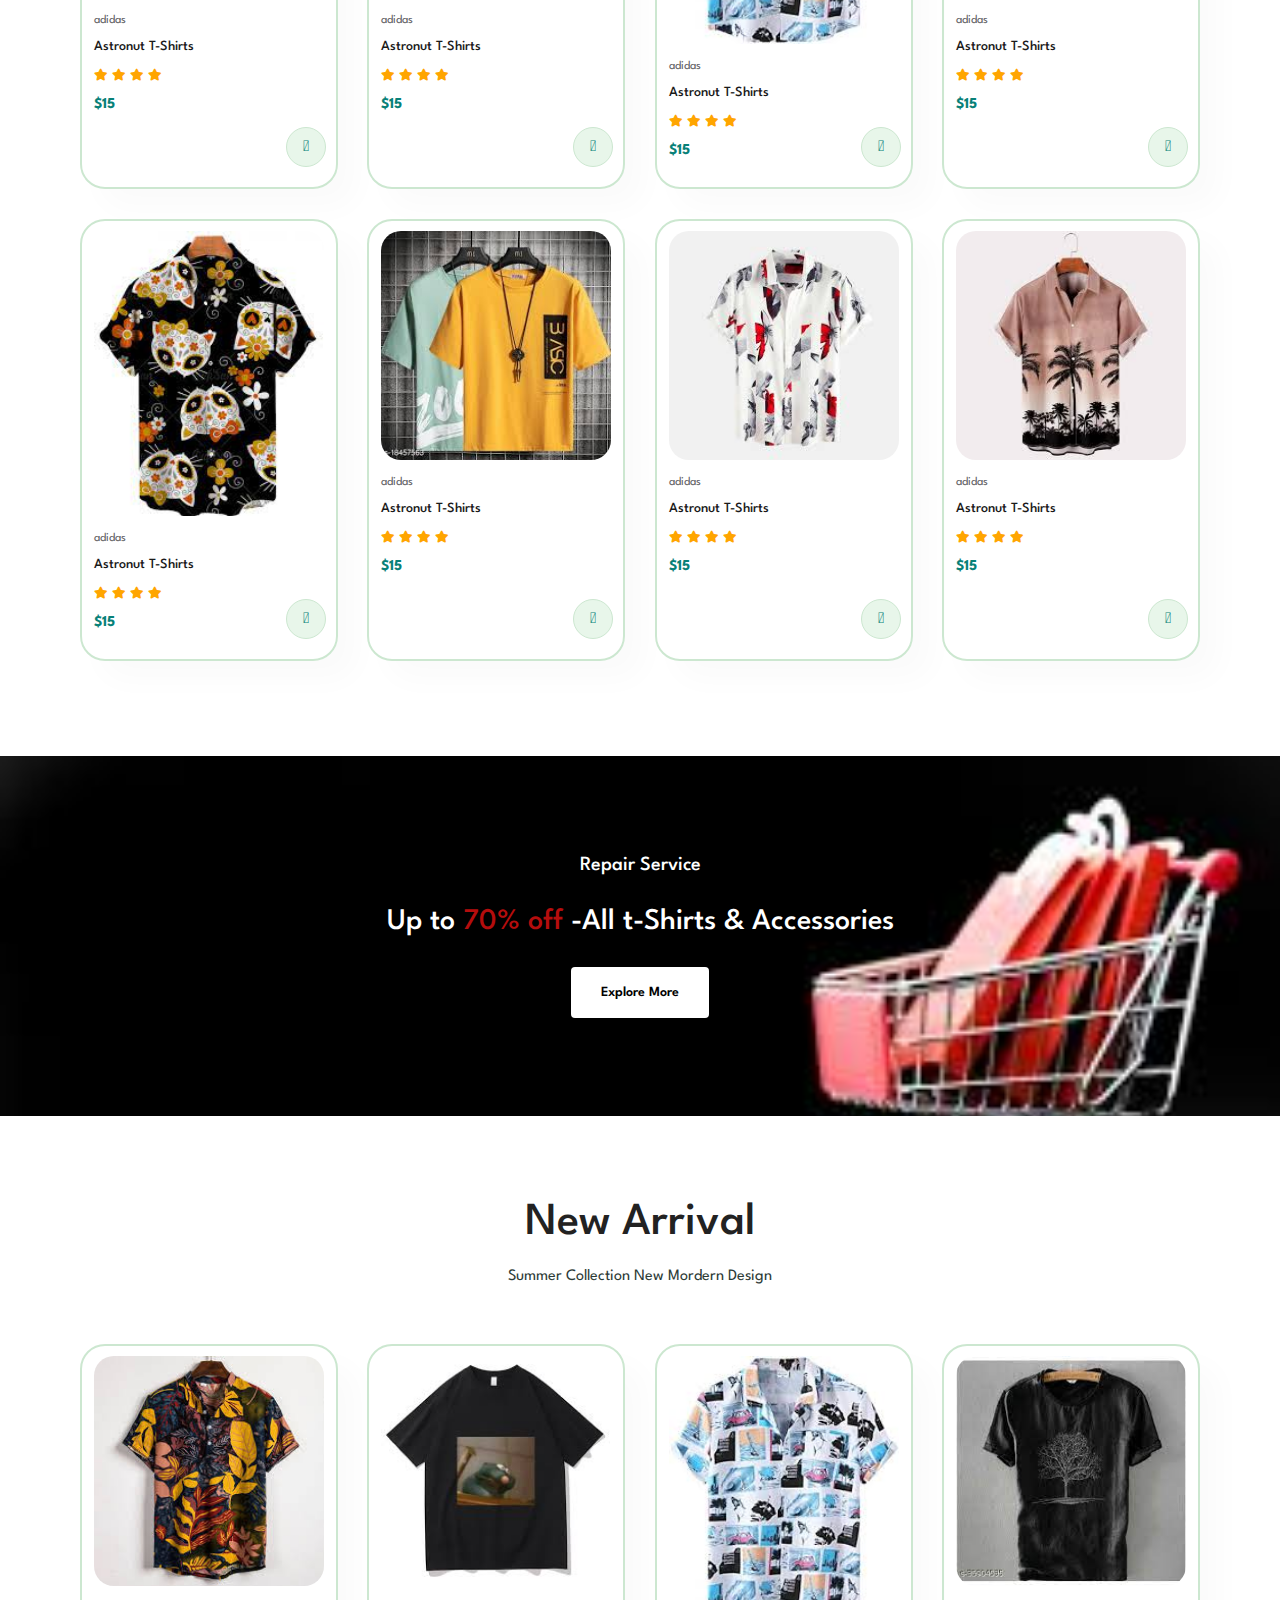
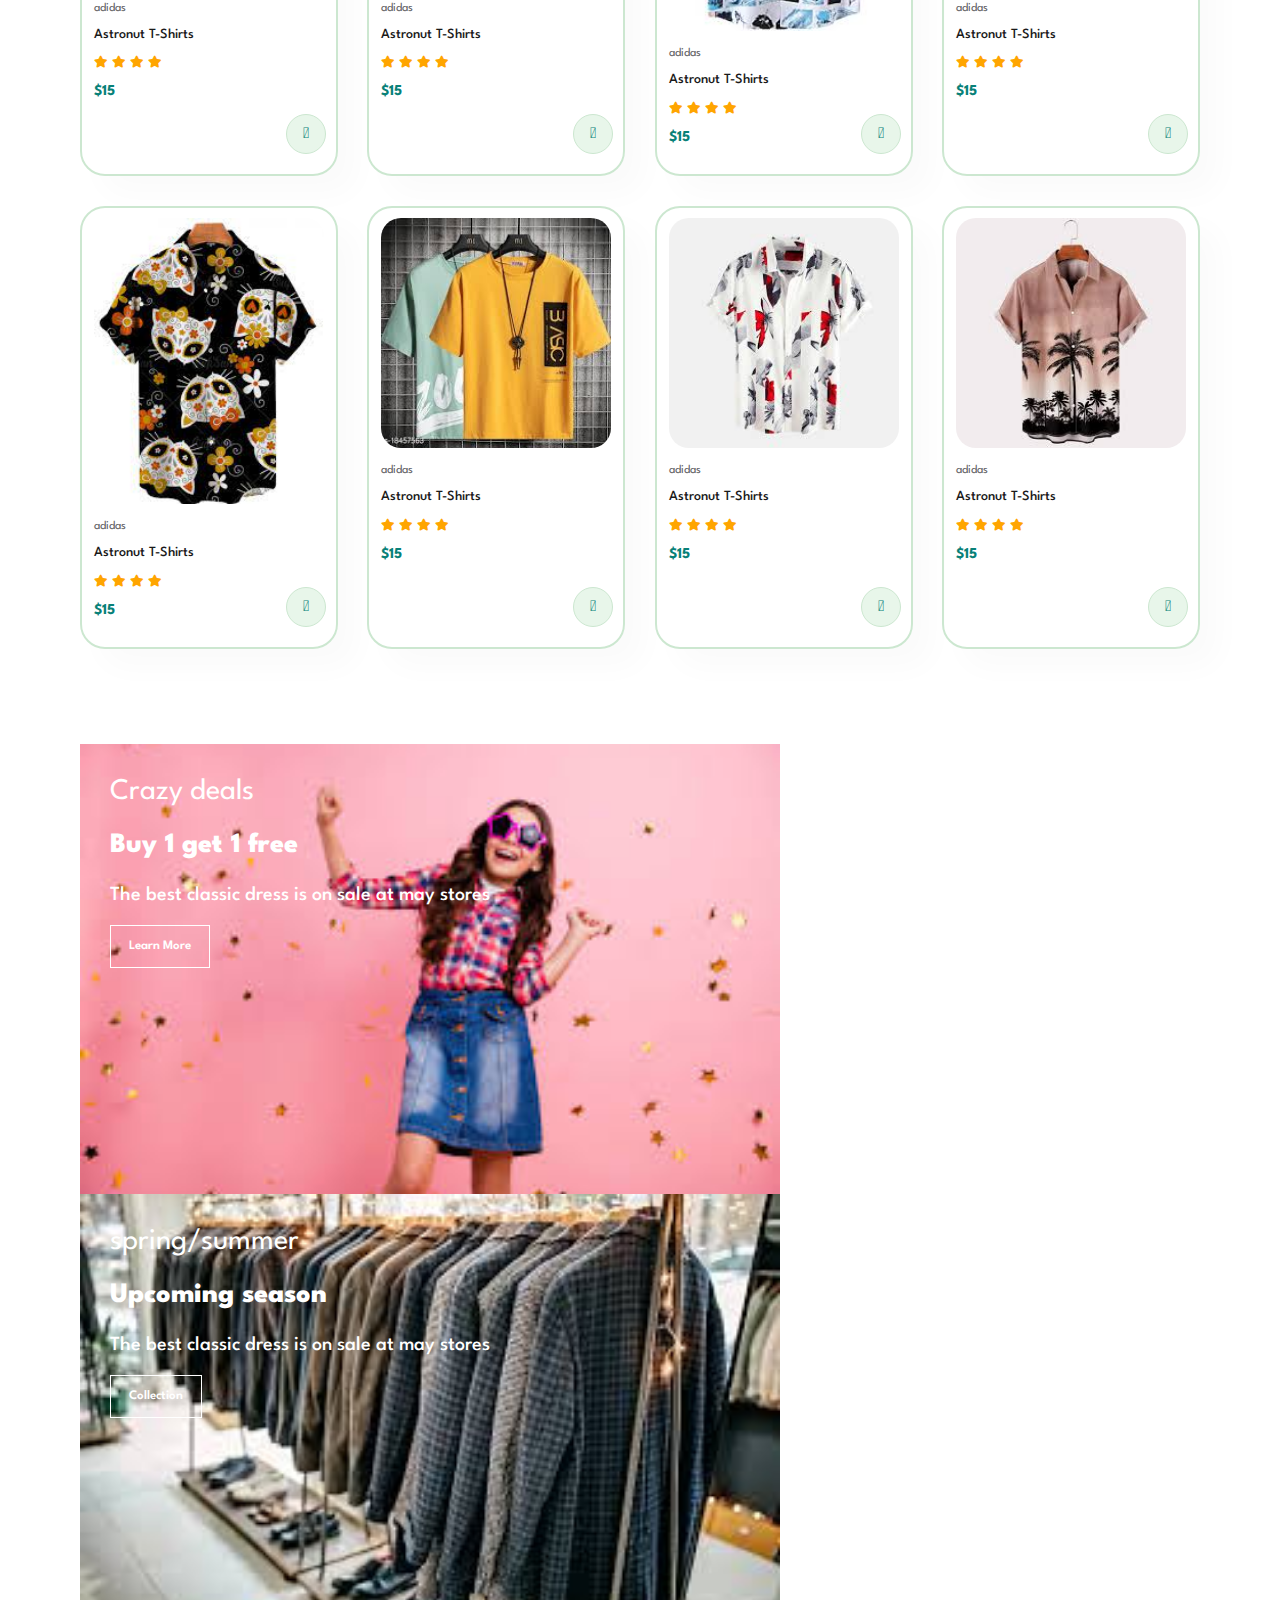
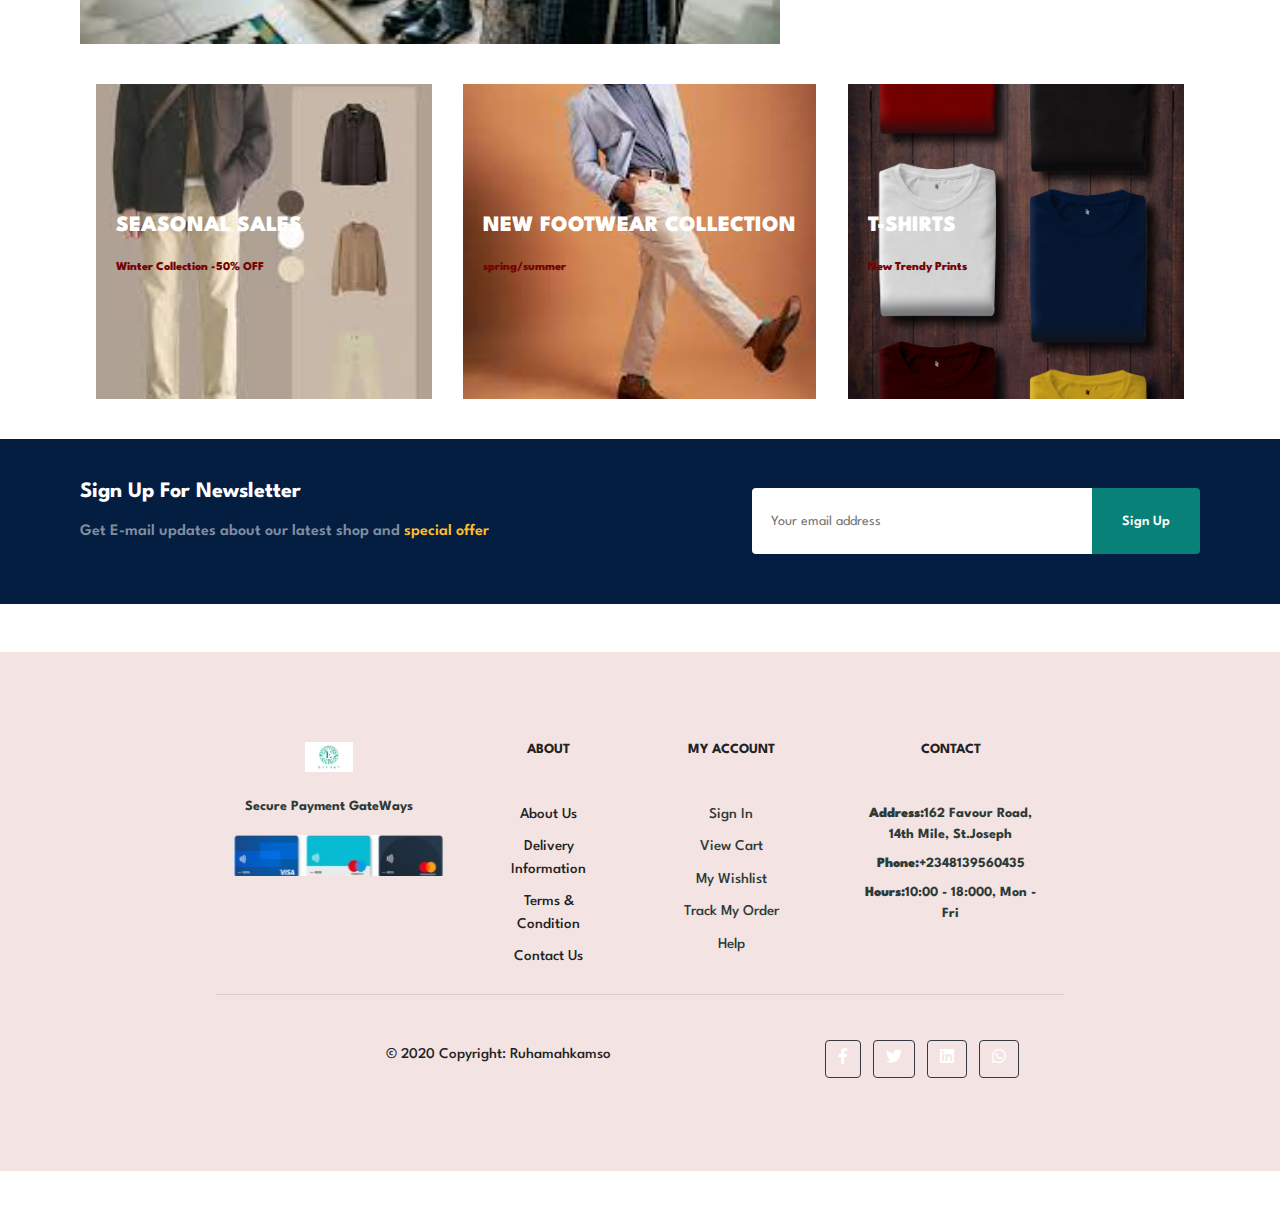
==== commit f4929109: "nothing to commit" ====
--- a/index.html
+++ b/index.html
@@ -6,6 +6,7 @@
     <meta http-equiv="X-UA-Compatible" content="IE=edge">
     <meta name="viewport" content="width=device-width, initial-scale=1.0">
     <title>May Stores</title>
+    <link rel="stylesheet" href="https://stackpath.bootstrapcdn.com/bootstrap/4.1.3/css/bootstrap.min.css">
     <link rel="stylesheet" href="https://pro.fontawesome.com/releases/v5.10.0/css/all.css">
     <link rel="stylesheet" href="./css/style.css">
 
@@ -385,62 +386,165 @@
         </div>
     </section>
 
-    <footer class="section-p1">
-        <div class="col">
-            <img class="logo" src="./images/logo img.webp" alt="logo">
-            <h4>Contact</h4>
-            <p> <strong>Address:</strong>162 Favour Road, 14th Mile, St.Joseph </p>
-            <p> <strong>Phone:</strong>+2348139560435 </p>
-            <p> <strong>Hours:</strong>10:00 - 18:000, Mon - Fri </p>
-            <div class="follow">
-                <h4>Follow Us</h4>
-                <div class="icon">
-                    <i class="fab fa-facebook-f"></i>
-                    <i class="fab fa-twitter"></i>
-                    <i class="fab fa-instagram"></i>
-                    <i class="fab fa-linkedin"></i>
-                    <i class="fab fa-whatsapp"></i>
-
-                </div>
-            </div>
-
-        </div>
-        <div class="col">
-            <h4>About</h4>
-            <a href="#">About Us</a>
-            <a href="#">Delivery Information</a>
-            <a href="#">Terms & Condition</a>
-            <a href="#">Contact Us</a>
-
-        </div>
-        <div class="col">
-            <h4> My Account</h4>
-            <a href="#">Sign In</a>
-            <a href="#">View Cart</a>
-            <a href="#">My Wishlist</a>
-            <a href="#">Tract My Order</a>
-            <a href="#">Help</a>
-
-        </div>
-
-        <div class="install">
-            <h4>Install App</h4>
-            <p>From App Store or Google Play</p>
-            <div class="row">
-                <img class="img-box" src="./images/plays.png" alt="">
-                <img class="img-box" src="./images/app store.png" alt="">
-            </div>
-            <p>Secure Payment GateWays</p>
-            <img class="img-b" src="./images/visa2 edit.jpeg" alt="">
-        </div>
-        <!-- <div class="copyright">
-            <p>D 2023, T.A.G Ruhamahkamso</p>
-        </div> -->
-<!-- 
-        <svg xmlns="http://www.w3.org/2000/svg" viewBox="0 0 1440 320"><path fill="#c3413d" fill-opacity="1" d="M0,32L34.3,58.7C68.6,85,137,139,206,170.7C274.3,203,343,213,411,202.7C480,192,549,160,617,133.3C685.7,107,754,85,823,85.3C891.4,85,960,107,1029,117.3C1097.1,128,1166,128,1234,128C1302.9,128,1371,128,1406,128L1440,128L1440,320L1405.7,320C1371.4,320,1303,320,1234,320C1165.7,320,1097,320,1029,320C960,320,891,320,823,320C754.3,320,686,320,617,320C548.6,320,480,320,411,320C342.9,320,274,320,206,320C137.1,320,69,320,34,320L0,320Z"></path></svg> -->
-
-
-    </footer>
+    <div class="contained my-5">
+        <!-- Footer -->
+        <footer
+                class="text-center text-lg-start text-white"
+                style="background-color: #f3e3e2"
+                >
+          <!-- Grid container -->
+          <div class="container p-4 pb-0">
+            <!-- Section: Links -->
+            <section class="">
+              <!--Grid row-->
+              <div class="row">
+                <!-- Grid column -->
+                <div class="col-md-3 col-lg-3 col-xl-3 mx-auto mt-3">
+                  <h6 class="text-uppercase mb-4 font-weight-bold">
+                    <img class="logo" src="../images/logo img.webp" alt="logo">
+                  </h6>
+                  <div  class="install">
+                    <p>Secure Payment GateWays</p>
+                    <img class="img-b" src="../images/visa2.jpeg" alt="">
+                </div>
+                </div>
+                <!-- Grid column -->
+      
+                <hr class="w-100 clearfix d-md-none" />
+      
+                <!-- Grid column -->
+                <div class="col-md-2 col-lg-2 col-xl-2 mx-auto mt-3">
+                  <h4 class="text-uppercase mb-4 font-weight-bold text-black">About</h4>
+                  <p>
+                    <a class="text-black" href="#">About Us</a>
+                  </p>
+                  <p>
+                    <a class="text-black" href="#">Delivery Information</a>
+                  </p>
+                  <p>
+                    <a class="text-black" href="#">Terms & Condition</a>
+                  </p>
+                  <p>
+                    <a class="text-black" href="#">Contact Us</a>
+                  </p>
+                </div>
+    
+               
+                <!-- Grid column -->
+      
+                <hr class="w-100 clearfix d-md-none" />
+      
+                <!-- Grid column -->
+                <div class="col-md-3 col-lg-2 col-xl-2 mx-auto mt-3">
+                  <h4 class="text-uppercase mb-4 font-weight-bold">
+                   My Account
+                  </h4>
+                  <p>
+                    <a class="text-black">Sign In</a>
+                  </p>
+                  <p>
+                    <a class="text-black">View Cart</a>
+                  </p>
+                  <p>
+                    <a class="text-black">My Wishlist</a>
+                  </p>
+                  <p>
+                    <a class="text-black">Track My Order</a>
+                  </p>
+                  <p>
+                    <a class="text-black">Help</a>
+                  </p>
+                </div>
+               
+      
+                <!-- Grid column -->
+                <hr class="w-100 clearfix d-md-none" />
+      
+                <div class="col-md-4 col-lg-3 col-xl-3 mx-auto mt-3">
+                  <h4 class="text-uppercase mb-4 font-weight-bold">Contact</h4>
+                  <p> <strong>Address:</strong>162 Favour Road, 14th Mile, St.Joseph </p>
+                  <p> <strong>Phone:</strong>+2348139560435 </p>
+                  <p> <strong>Hours:</strong>10:00 - 18:000, Mon - Fri </p>
+                </div>
+    
+                <!-- <hr class="w-100 clearfix d-md-none" /> -->
+    
+                
+           
+              </div>
+              <!--Grid row-->
+            </section>
+            <!-- Section: Links -->
+      
+            <hr class="my-3">
+      
+            <!-- Section: Copyright -->
+            <section class="p-3 pt-0">
+              <div class="row d-flex align-items-center">
+                <!-- Grid column -->
+                <div class="col-md-7 col-lg-8 text-center text-md-start">
+                  <!-- Copyright -->
+                  <div class="p-3 text-black">
+                
+                    <a class="text-black" href="#"
+                       >    © 2020 Copyright:   Ruhamahkamso</a
+                      >
+                  </div>
+                  <!-- Copyright -->
+                </div>
+                <!-- Grid column -->
+      
+                <!-- Grid column -->
+                <div class="col-md-5 col-lg-4 ml-lg-0 text-center text-md-end">
+                  <!-- Facebook -->
+                  <a
+                     class="btn btn-outline-dark btn-floating m-1"
+                     class="text-black"
+                     role="button"
+                     ><i class="fab fa-facebook-f"></i
+                    ></a>
+      
+                  <!-- Twitter -->
+                  <a
+                     class="btn btn-outline-dark btn-floating m-1"
+                     class="text-black"
+                     role="button"
+                     ><i class="fab fa-twitter"></i
+                    ></a>
+      
+                  <!-- Google -->
+                  <a
+                     class="btn btn-outline-dark btn-floating m-1"
+                     class="text-black"
+                     role="button"
+                     ><i class="fab fa-linkedin"></i
+                    ></a>
+      
+                  <!-- Instagram -->
+                  <a
+                     class="btn btn-outline-dark btn-floating m-1"
+                     class="text-black"
+                     role="button"
+                     ><i class="fab fa-whatsapp"></i
+                    ></a>
+    
+                    
+                </div>
+                <!-- Grid column -->
+              </div>
+            </section>
+            <!-- Section: Copyright -->
+          </div>
+          <!-- Grid container -->
+        </footer>
+        <!-- Footer -->
+      </div>
+      <!-- End of .container -->
+    
+    
+    
+        <script src="./script.js"></script>
+    
 
     <script src="./script.js"></script>
 </body>
--- a/css/style.css
+++ b/css/style.css
@@ -474,9 +474,11 @@
     padding-top:50px;
 }
 
-footer .img-box {
-    width: 20%;
-    height: 20%;
+
+footer .img-b {
+    width: 110%;
+    height: 110%; 
+    padding-top: 10px;
 
 }
 
@@ -603,13 +605,8 @@
     #newsletter .form {
         width:70%;
     }
-    footer .img-b {
-        padding-right:50px;
-        justify-content:center; 
-        /* width: 250px;
-        height: 250px; */
-    
-    }
+   
+   
 
 
 }
@@ -703,6 +700,20 @@
     #blog .blog-details {
         width: 100%;
     }
+
+    /* =======about starts here======== */
+    #about-head {
+        flex-direction:column;
+    }
+    #about-head img {
+        width:100%;
+        margin-bottom:20px;
+    }
+    #about-head div {
+        /* align-items:center; */
+        padding-left :0px;
+    }
+
 
 
 }
@@ -868,4 +879,104 @@
     color: #c9cbce;
     z-index: -9;
 
-}+}
+
+/* ============== ABOUT US STARTS HERE      ====================== */
+
+#header-page.about-header {
+    background-image: url("../images/runway.jpeg");
+    width: 100%;
+    height: 40vh;
+    background-size: cover;
+    display: flex;
+    justify-content: center;
+    flex-direction: column;
+    padding: 14px;
+}
+
+#about-head img {
+    width: 200%;
+    margin-bottom:20px;
+}
+#about-head  {
+    display: flex;
+    align-items: center;
+}
+#about-head div {
+    padding-left: 30px;
+}
+
+#about-app {
+    text-align: center;
+}
+
+
+#video.embed-responsive  {
+    width:70%;
+    height:100%;
+    border-radius:20px;
+    margin: 30px auto 0 auto;
+}
+
+/* ==========CONTACT STARTS HERE  ============ */
+#header-page.contact-header {
+    background-image: url("../images/bg-image2.jpeg");
+    width: 100%;
+    height: 40vh;
+    background-size: cover;
+    display: flex;
+    justify-content: center;
+    flex-direction: column;
+    padding: 14px;
+
+}
+#contact-details { 
+    display:flex;
+    align-items:center;
+    justify-content:space-between;
+
+
+}
+#contact-details.details {
+    width:40%;
+}
+
+#contact-details.details span {
+    font-size:12px;
+
+}
+
+#contact-details.details h2 {
+    font-size:26px;
+    line-height:35px;
+    padding:20px 0;
+}
+#contact-details.details h3 {
+    font-size:17px;
+    margin-bottom:15px;
+}
+
+#contact-details.details li {
+    list-style:none;
+    display:flex; 
+    /* padding:10px 0; */
+
+   
+}
+#contact-details.details li i {
+   font-size:14px;
+   /* display:flex; */
+   padding-right:22px;
+  
+
+   
+}
+
+#contact-details.details li p {
+   margin:0;
+   font-size:14px;
+
+   
+}
+
+
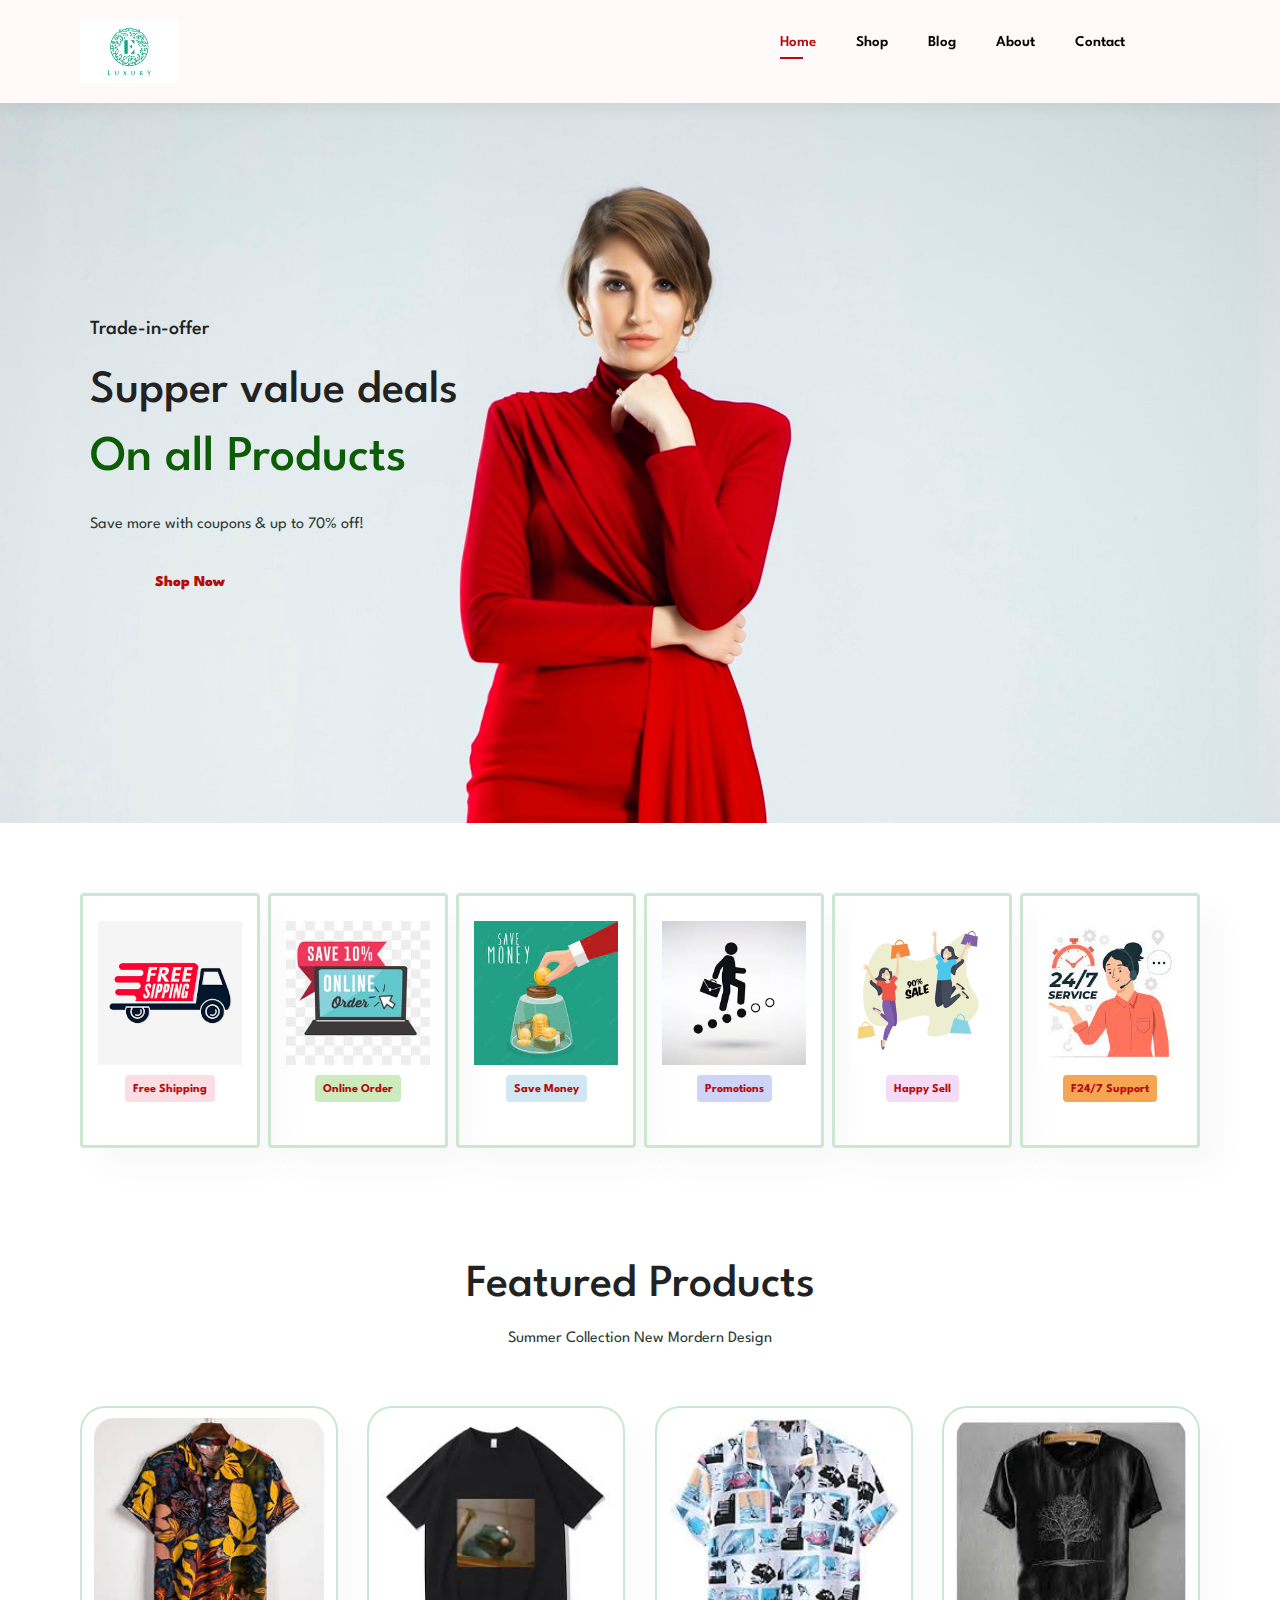
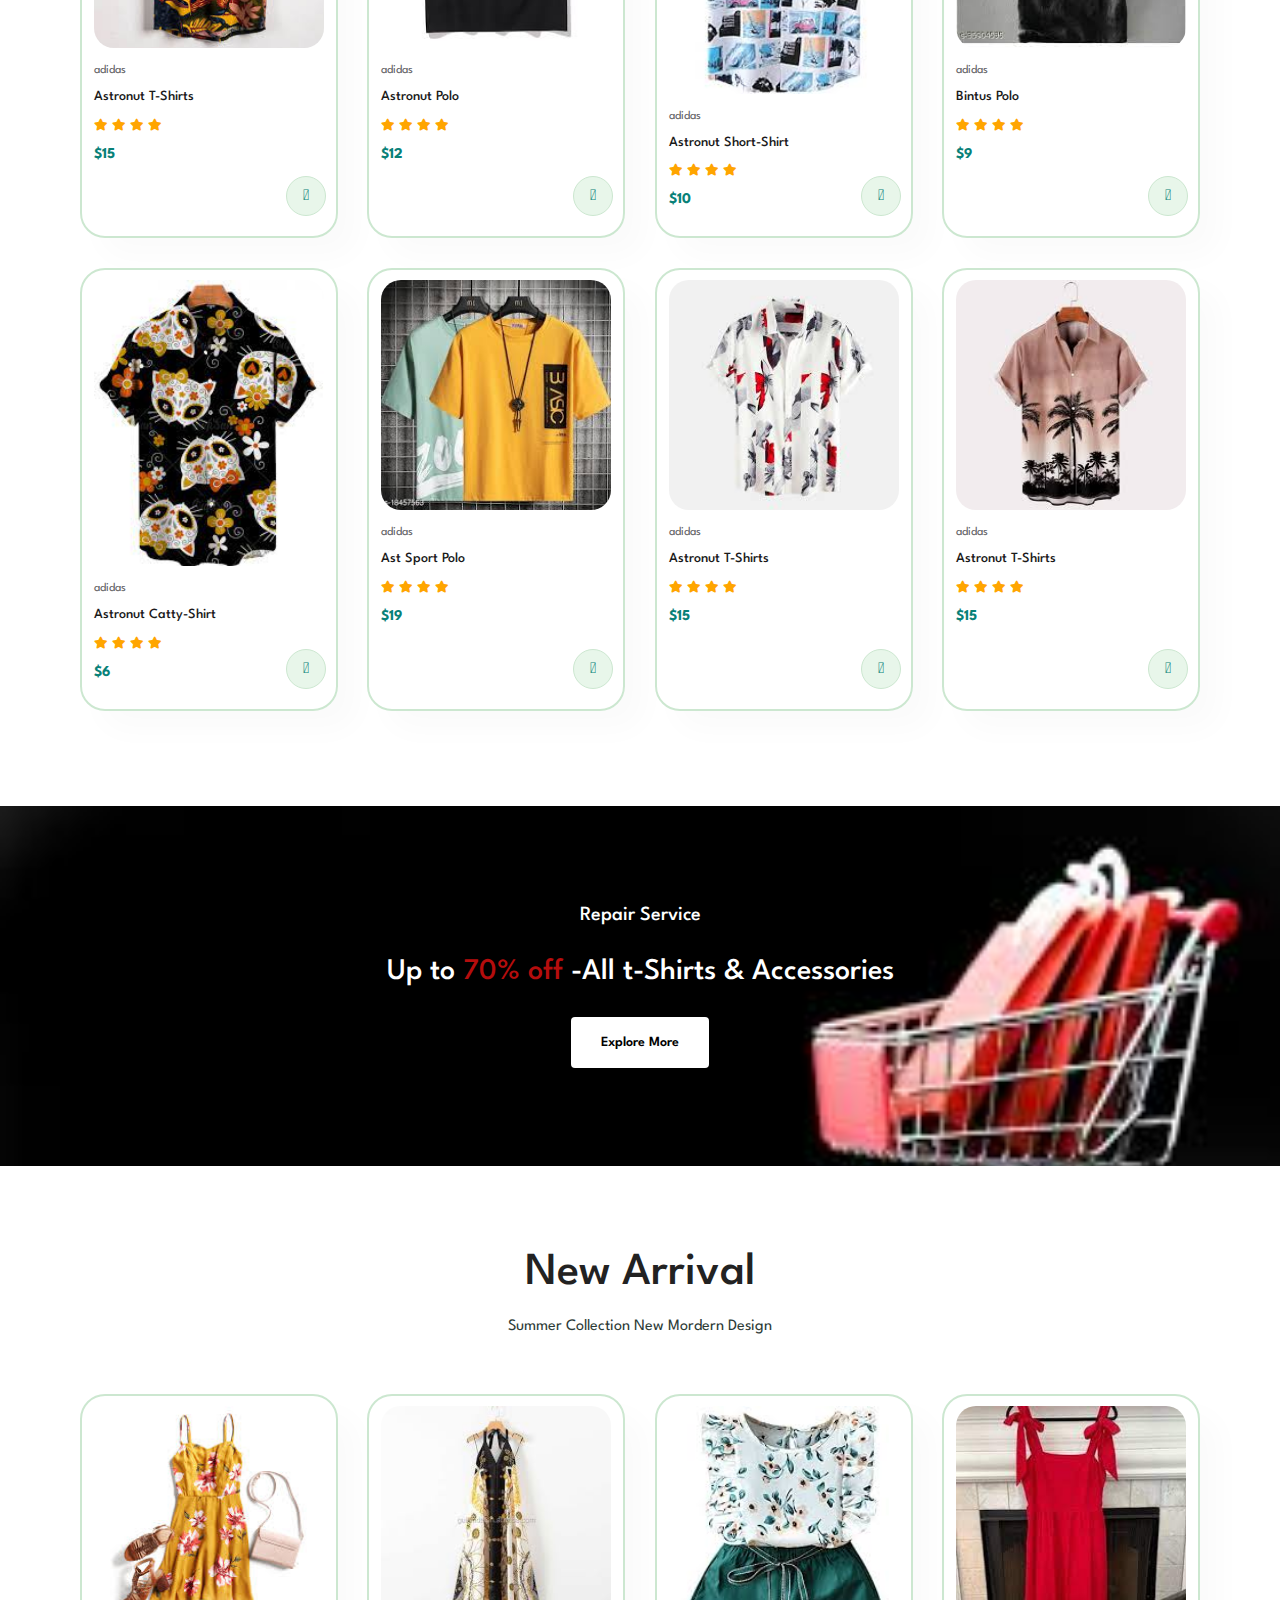
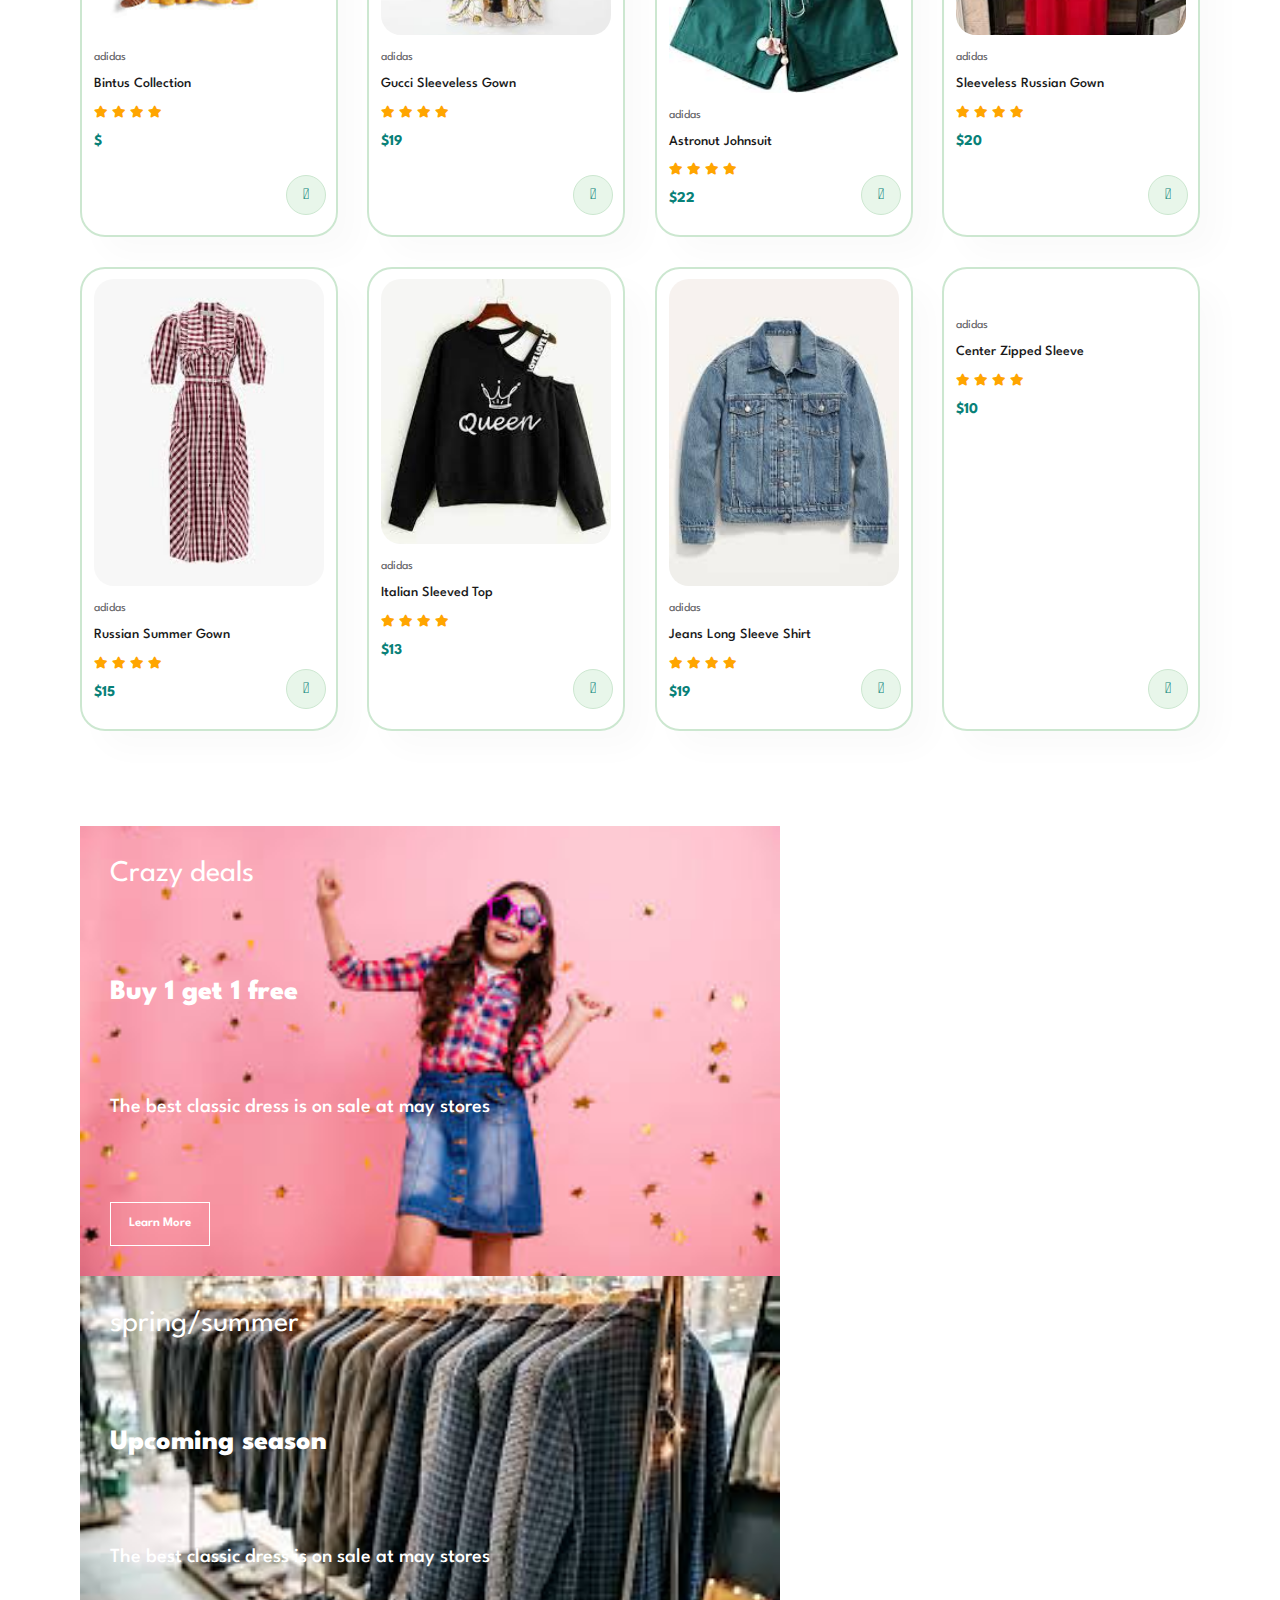
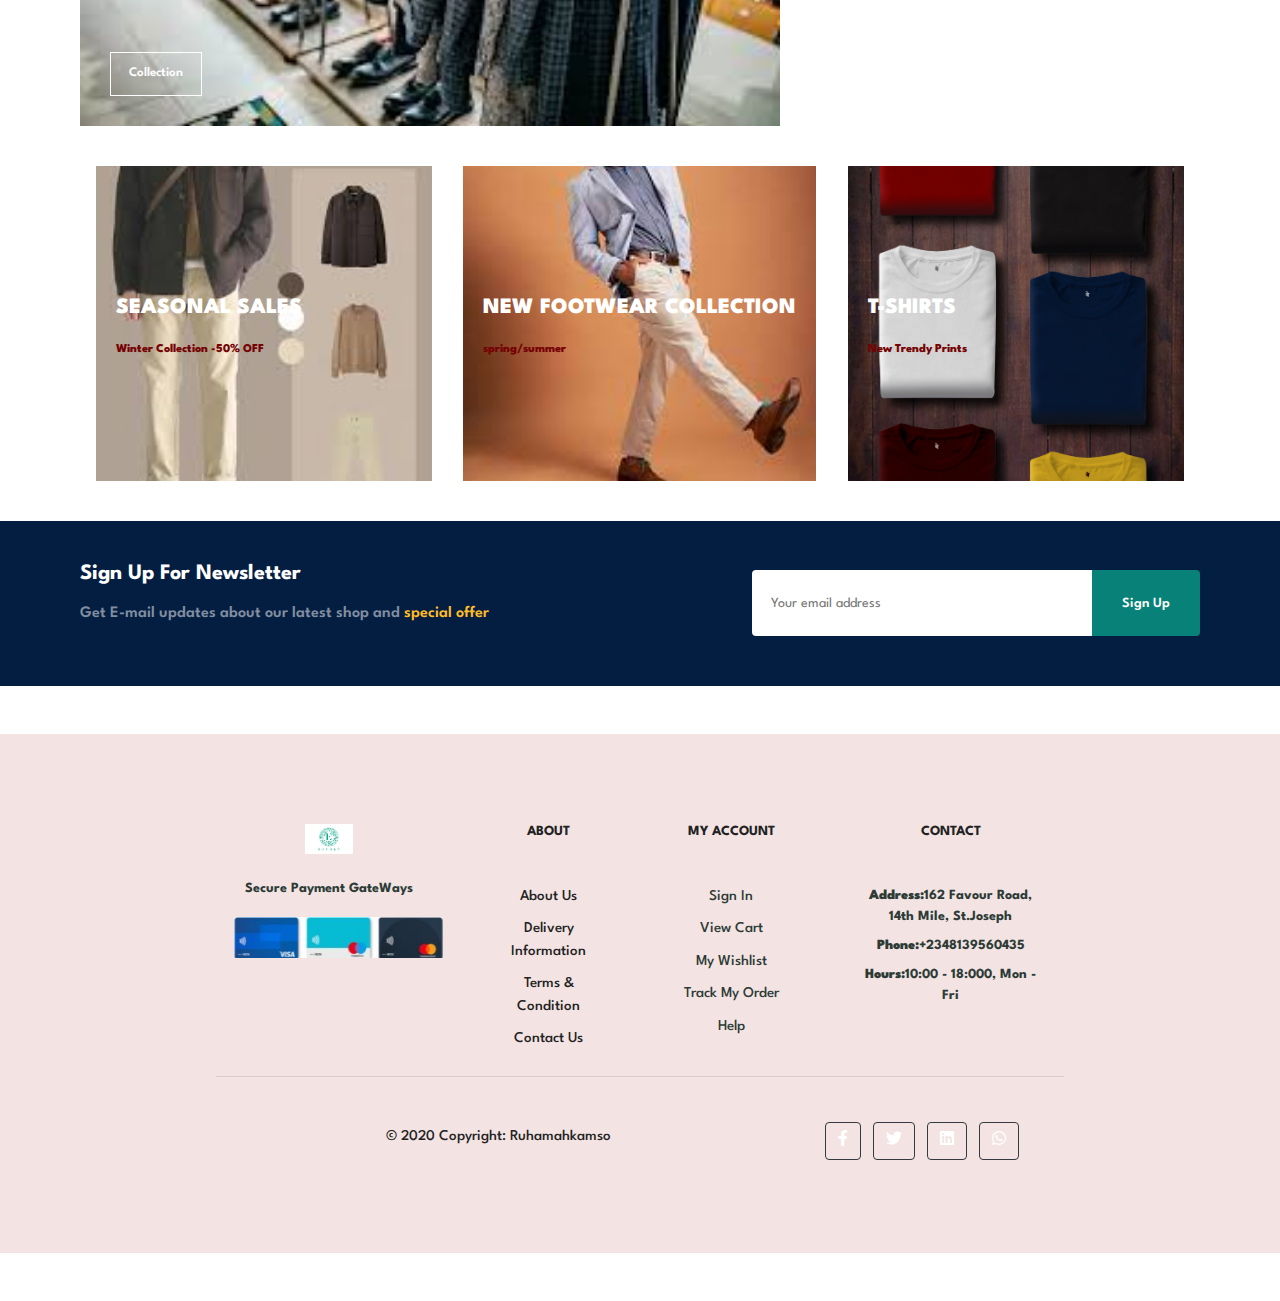
==== commit 8865b13d: "nothing to commit" ====
--- a/index.html
+++ b/index.html
@@ -20,16 +20,15 @@
                 <li><a class="active" href="./index.html">Home</a></li>
                 <li><a href="./pages/shop.html">Shop</a></li>
                 <li><a href="./pages/blog.html">Blog</a></li>
-                <li><a href="#">About</a></li>
-                <li><a href="#">Contact</a></li>
-                <li id="lg-bag"><a href="cart"><i class="far fa-shopping-bag"></i></a></li>
+                <li><a href="./pages/about.html">About</a></li>
+                <li><a href="./pages/contact.html">Contact</a></li>
+                <li id="lg-bag"><a href="./pages/cart.html"><i class="far fa-shopping-bag"></i></a></li>
                 <a href="" id="close"><i class="far fa-times"></i></a>
             </ul>
         </div>
-
         <div id="mobile">
             <i id="bar" class="fas fa-outdent"></i>
-            <a href="cart"><i class="far fa-shopping-bag"></i></a>
+             <a href="./pages/cart.html"><i class="far fa-shopping-bag"></i></a> 
 
         </div>
     </section>
@@ -92,14 +91,14 @@
                 <img src="./images/polo.jpeg" class="pro-img" alt="">
                 <div class="des">
                     <span>adidas</span>
-                    <h5>Astronut T-Shirts</h5>
-                    <div class="star">
-                        <i class="fas fa-star"></i>
-                        <i class="fas fa-star"></i>
-                        <i class="fas fa-star"></i>
-                        <i class="fas fa-star"></i>
-                    </div>
-                    <h4>$15</h4>
+                    <h5>Astronut Polo</h5>
+                    <div class="star">
+                        <i class="fas fa-star"></i>
+                        <i class="fas fa-star"></i>
+                        <i class="fas fa-star"></i>
+                        <i class="fas fa-star"></i>
+                    </div>
+                    <h4>$12</h4>
                 </div>
                 <a href="#"><i class="fal fa-shopping-cart cart"></i></a>
             </div>
@@ -108,14 +107,14 @@
                 <img src="./images/short shirt.jpeg" class="pro-img" alt="">
                 <div class="des">
                     <span>adidas</span>
-                    <h5>Astronut T-Shirts</h5>
-                    <div class="star">
-                        <i class="fas fa-star"></i>
-                        <i class="fas fa-star"></i>
-                        <i class="fas fa-star"></i>
-                        <i class="fas fa-star"></i>
-                    </div>
-                    <h4>$15</h4>
+                    <h5>Astronut Short-Shirt</h5>
+                    <div class="star">
+                        <i class="fas fa-star"></i>
+                        <i class="fas fa-star"></i>
+                        <i class="fas fa-star"></i>
+                        <i class="fas fa-star"></i>
+                    </div>
+                    <h4>$10</h4>
                 </div>
                 <a href="#"><i class="fal fa-shopping-cart cart"></i></a>
             </div>
@@ -124,14 +123,14 @@
                 <img src="./images/polo3.jpeg" class="pro-img" alt="">
                 <div class="des">
                     <span>adidas</span>
-                    <h5>Astronut T-Shirts</h5>
-                    <div class="star">
-                        <i class="fas fa-star"></i>
-                        <i class="fas fa-star"></i>
-                        <i class="fas fa-star"></i>
-                        <i class="fas fa-star"></i>
-                    </div>
-                    <h4>$15</h4>
+                    <h5>Bintus Polo</h5>
+                    <div class="star">
+                        <i class="fas fa-star"></i>
+                        <i class="fas fa-star"></i>
+                        <i class="fas fa-star"></i>
+                        <i class="fas fa-star"></i>
+                    </div>
+                    <h4>$9</h4>
                 </div>
                 <a href="#"><i class="fal fa-shopping-cart cart"></i></a>
             </div>
@@ -140,14 +139,14 @@
                 <img src="./images/catty-shirt.jpeg" class="pro-img" alt="">
                 <div class="des">
                     <span>adidas</span>
-                    <h5>Astronut T-Shirts</h5>
-                    <div class="star">
-                        <i class="fas fa-star"></i>
-                        <i class="fas fa-star"></i>
-                        <i class="fas fa-star"></i>
-                        <i class="fas fa-star"></i>
-                    </div>
-                    <h4>$15</h4>
+                    <h5>Astronut Catty-Shirt</h5>
+                    <div class="star">
+                        <i class="fas fa-star"></i>
+                        <i class="fas fa-star"></i>
+                        <i class="fas fa-star"></i>
+                        <i class="fas fa-star"></i>
+                    </div>
+                    <h4>$6</h4>
                 </div>
                 <a href="#"><i class="fal fa-shopping-cart cart"></i></a>
             </div>
@@ -156,14 +155,14 @@
                 <img src="./images/polo2.jpeg" class="pro-img" alt="">
                 <div class="des">
                     <span>adidas</span>
-                    <h5>Astronut T-Shirts</h5>
-                    <div class="star">
-                        <i class="fas fa-star"></i>
-                        <i class="fas fa-star"></i>
-                        <i class="fas fa-star"></i>
-                        <i class="fas fa-star"></i>
-                    </div>
-                    <h4>$15</h4>
+                    <h5>Ast Sport Polo</h5>
+                    <div class="star">
+                        <i class="fas fa-star"></i>
+                        <i class="fas fa-star"></i>
+                        <i class="fas fa-star"></i>
+                        <i class="fas fa-star"></i>
+                    </div>
+                    <h4>$19</h4>
                 </div>
                 <a href="#"><i class="fal fa-shopping-cart cart"></i></a>
             </div>
@@ -212,10 +211,74 @@
         <p>Summer Collection New Mordern Design</p>
         <div class="pro-container">
             <div class="pro">
-                <img src="./images/suit-shirt.jpeg" class="pro-img" alt="">
-                <div class="des">
-                    <span>adidas</span>
-                    <h5>Astronut T-Shirts</h5>
+                <img src="./images/pg1.jpeg" class="pro-img" alt="">
+                <div class="des">
+                    <span>adidas</span>
+                    <h5>Bintus Collection</h5>
+                    <div class="star">
+                        <i class="fas fa-star"></i>
+                        <i class="fas fa-star"></i>
+                        <i class="fas fa-star"></i>
+                        <i class="fas fa-star"></i>
+                    </div>
+                    <h4>$</h4>
+                </div>
+                <a href="#"><i class="fal fa-shopping-cart cart"></i></a>
+            </div>
+
+            <div class="pro">
+                <img src="./images/pg5.jpeg" class="pro-img" alt="">
+                <div class="des">
+                    <span>adidas</span>
+                    <h5>Gucci Sleeveless Gown</h5>
+                    <div class="star">
+                        <i class="fas fa-star"></i>
+                        <i class="fas fa-star"></i>
+                        <i class="fas fa-star"></i>
+                        <i class="fas fa-star"></i>
+                    </div>
+                    <h4>$19</h4>
+                </div>
+                <a href="#"><i class="fal fa-shopping-cart cart"></i></a>
+            </div>
+
+            <div class="pro">
+                <img src="./images/pg9.jpeg" class="pro-img" alt="">
+                <div class="des">
+                    <span>adidas</span>
+                    <h5>Astronut Johnsuit</h5>
+                    <div class="star">
+                        <i class="fas fa-star"></i>
+                        <i class="fas fa-star"></i>
+                        <i class="fas fa-star"></i>
+                        <i class="fas fa-star"></i>
+                    </div>
+                    <h4>$22</h4>
+                </div>
+                <a href="#"><i class="fal fa-shopping-cart cart"></i></a>
+            </div>
+
+            <div class="pro">
+                <img src="./images/pg6.jpeg" class="pro-img" alt="">
+                <div class="des">
+                    <span>adidas</span>
+                    <h5>Sleeveless Russian Gown</h5>
+                    <div class="star">
+                        <i class="fas fa-star"></i>
+                        <i class="fas fa-star"></i>
+                        <i class="fas fa-star"></i>
+                        <i class="fas fa-star"></i>
+                    </div>
+                    <h4>$20</h4>
+                </div>
+                <a href="#"><i class="fal fa-shopping-cart cart"></i></a>
+            </div>
+
+            <div class="pro">
+                <img src="./images/pg7.jpeg" class="pro-img" alt="">
+                <div class="des">
+                    <span>adidas</span>
+                    <h5>Russian Summer Gown</h5>
                     <div class="star">
                         <i class="fas fa-star"></i>
                         <i class="fas fa-star"></i>
@@ -228,113 +291,49 @@
             </div>
 
             <div class="pro">
-                <img src="./images/polo.jpeg" class="pro-img" alt="">
-                <div class="des">
-                    <span>adidas</span>
-                    <h5>Astronut T-Shirts</h5>
-                    <div class="star">
-                        <i class="fas fa-star"></i>
-                        <i class="fas fa-star"></i>
-                        <i class="fas fa-star"></i>
-                        <i class="fas fa-star"></i>
-                    </div>
-                    <h4>$15</h4>
-                </div>
-                <a href="#"><i class="fal fa-shopping-cart cart"></i></a>
-            </div>
-
-            <div class="pro">
-                <img src="./images/short shirt.jpeg" class="pro-img" alt="">
-                <div class="des">
-                    <span>adidas</span>
-                    <h5>Astronut T-Shirts</h5>
-                    <div class="star">
-                        <i class="fas fa-star"></i>
-                        <i class="fas fa-star"></i>
-                        <i class="fas fa-star"></i>
-                        <i class="fas fa-star"></i>
-                    </div>
-                    <h4>$15</h4>
-                </div>
-                <a href="#"><i class="fal fa-shopping-cart cart"></i></a>
-            </div>
-
-            <div class="pro">
-                <img src="./images/polo3.jpeg" class="pro-img" alt="">
-                <div class="des">
-                    <span>adidas</span>
-                    <h5>Astronut T-Shirts</h5>
-                    <div class="star">
-                        <i class="fas fa-star"></i>
-                        <i class="fas fa-star"></i>
-                        <i class="fas fa-star"></i>
-                        <i class="fas fa-star"></i>
-                    </div>
-                    <h4>$15</h4>
-                </div>
-                <a href="#"><i class="fal fa-shopping-cart cart"></i></a>
-            </div>
-
-            <div class="pro">
-                <img src="./images/catty-shirt.jpeg" class="pro-img" alt="">
-                <div class="des">
-                    <span>adidas</span>
-                    <h5>Astronut T-Shirts</h5>
-                    <div class="star">
-                        <i class="fas fa-star"></i>
-                        <i class="fas fa-star"></i>
-                        <i class="fas fa-star"></i>
-                        <i class="fas fa-star"></i>
-                    </div>
-                    <h4>$15</h4>
-                </div>
-                <a href="#"><i class="fal fa-shopping-cart cart"></i></a>
-            </div>
-
-            <div class="pro">
-                <img src="./images/polo2.jpeg" class="pro-img" alt="">
-                <div class="des">
-                    <span>adidas</span>
-                    <h5>Astronut T-Shirts</h5>
-                    <div class="star">
-                        <i class="fas fa-star"></i>
-                        <i class="fas fa-star"></i>
-                        <i class="fas fa-star"></i>
-                        <i class="fas fa-star"></i>
-                    </div>
-                    <h4>$15</h4>
-                </div>
-                <a href="#"><i class="fal fa-shopping-cart cart"></i></a>
-            </div>
-
-            <div class="pro">
-                <img src="./images/T-shirt.jpeg" class="pro-img" alt="">
-                <div class="des">
-                    <span>adidas</span>
-                    <h5>Astronut T-Shirts</h5>
-                    <div class="star">
-                        <i class="fas fa-star"></i>
-                        <i class="fas fa-star"></i>
-                        <i class="fas fa-star"></i>
-                        <i class="fas fa-star"></i>
-                    </div>
-                    <h4>$15</h4>
-                </div>
-                <a href="#"><i class="fal fa-shopping-cart cart"></i></a>
-            </div>
-
-            <div class="pro">
-                <img src="./images/Tee-shirt.jpeg" class="pro-img" alt="">
-                <div class="des">
-                    <span>adidas</span>
-                    <h5>Astronut T-Shirts</h5>
-                    <div class="star">
-                        <i class="fas fa-star"></i>
-                        <i class="fas fa-star"></i>
-                        <i class="fas fa-star"></i>
-                        <i class="fas fa-star"></i>
-                    </div>
-                    <h4>$15</h4>
+                <img src="./images/top7.jpeg" class="pro-img" alt="">
+                <div class="des">
+                    <span>adidas</span>
+                    <h5>Italian Sleeved Top </h5>
+                    <div class="star">
+                        <i class="fas fa-star"></i>
+                        <i class="fas fa-star"></i>
+                        <i class="fas fa-star"></i>
+                        <i class="fas fa-star"></i>
+                    </div>
+                    <h4>$13</h4>
+                </div>
+                <a href="#"><i class="fal fa-shopping-cart cart"></i></a>
+            </div>
+
+            <div class="pro">
+                <img src="./images/jean5.jpeg" class="pro-img" alt="">
+                <div class="des">
+                    <span>adidas</span>
+                    <h5>Jeans Long Sleeve Shirt</h5>
+                    <div class="star">
+                        <i class="fas fa-star"></i>
+                        <i class="fas fa-star"></i>
+                        <i class="fas fa-star"></i>
+                        <i class="fas fa-star"></i>
+                    </div>
+                    <h4>$19</h4>
+                </div>
+                <a href="#"><i class="fal fa-shopping-cart cart"></i></a>
+            </div>
+
+            <div class="pro">
+                <img src="./images/tobi.jpg" class="pro-img" alt="">
+                <div class="des">
+                    <span>adidas</span>
+                    <h5> Center Zipped Sleeve</h5>
+                    <div class="star">
+                        <i class="fas fa-star"></i>
+                        <i class="fas fa-star"></i>
+                        <i class="fas fa-star"></i>
+                        <i class="fas fa-star"></i>
+                    </div>
+                    <h4>$10</h4>
                 </div>
                 <a href="#"><i class="fal fa-shopping-cart cart"></i></a>
             </div>
@@ -401,11 +400,11 @@
                 <!-- Grid column -->
                 <div class="col-md-3 col-lg-3 col-xl-3 mx-auto mt-3">
                   <h6 class="text-uppercase mb-4 font-weight-bold">
-                    <img class="logo" src="../images/logo img.webp" alt="logo">
+                    <img class="logo" src="./images/logo img.webp" alt="logo">
                   </h6>
                   <div  class="install">
                     <p>Secure Payment GateWays</p>
-                    <img class="img-b" src="../images/visa2.jpeg" alt="">
+                    <img class="img-b" src="./images/visa2.jpeg" alt="">
                 </div>
                 </div>
                 <!-- Grid column -->
--- a/css/style.css
+++ b/css/style.css
@@ -161,13 +161,14 @@
 #feature {
     display: flex;
     align-items: center;
-    justify-content: space-between;
-    flex-wrap: wrap;
+     justify-content: space-between; 
+    margin: 15px 0;
+     flex-wrap: wrap; 
 }
  #feature .fe-box {
     width: 180px;
     text-align: center;
-    /* padding: 25px 15px; */
+     padding: 25px 15px; 
     box-shadow: 20px 20px 34px rgba(0, 0, 0, 0.03);
     border: 3px solid #cce7d0;
     border-radius: 4px;
@@ -286,7 +287,7 @@
     flex-direction:column;
     justify-content:center;
     align-items:center;
-    text-align:center;
+    /* text-align:center; */
     background-image:url("../images/bg-image3.jpeg");
     width:100%;
     height:40vh;
@@ -317,7 +318,7 @@
 #sm-banner .banner-box {
     display: flex;
     flex-direction:column;
-    /* justify-content:space-between; */
+    justify-content:space-between; 
     align-items:flex-start;
     background-image:url("../images/child1.jpeg");
     min-width:700px;
@@ -514,9 +515,453 @@
 
 }
 
+
+
+
+/* ======== SHOP STARTS HERE======= */
+
+#header-page {
+    background-image: url(../images/cloth5.jpeg);
+    width: 100%;
+    height: 40vh;
+    background-size: cover;
+    display: flex;
+    justify-content: center;
+    text-align: center;
+    flex-direction: column;
+    padding: 14px;
+}
+#header-page h2,
+#header-page p {
+    color: #fff;
+}
+#pagination {
+    text-align: center;
+}
+#pagination a {
+    text-decoration: none;
+    background-color: #088178;
+    padding: 15px 20px;
+    border-radius: 4px;
+    color: #fff;
+    font-weight: 600;
+}
+#pagination a i {
+    font-size: 16px;
+    font-weight: 600;
+}
+
+/* ==============  SINGLE PRODUCTS STARTS HERE================== */
+#pro-details {
+     display: flex;
+    margin-top: 20px; 
+}
+
+#pro-details .single-pro-image {
+     width: 100%;
+    margin-right: 50px; 
+
+}
+.small-img-group {
+    display: flex;
+    justify-content: space-between;
+}
+.small-img-col {
+    flex-basis: 24%;
+    cursor: pointer;
+}
+#pro-details .single-pro-details {
+     width: 80%;
+    padding-top:30px ; 
+}
+#pro-details .single-pro-details h4 {
+    padding: 40px 0 20px 0;
+}
+
+#pro-details .single-pro-details h2 {
+    font-size: 26px;
+}
+#pro-details .single-pro-details select {
+    display: block;
+    padding: 5px 10px;
+    margin-bottom: 10px;
+}
+
+#pro-details .single-pro-details input {
+    width: 50px;
+    height: 47px;
+    font-size: 16px;
+    padding-left: 10px;
+    margin-right: 10px;
+}
+#pro-details .single-pro-details button {
+    background-color: #750303;
+    color: #fff;
+}
+#pro-details .single-pro-details input:focus {
+    outline: none;
+
+}
+#pro-details .single-pro-details span {
+    line-height: 25px;
+}
+
+/* ==============  BLOG STARTS HERE=============== */
+
+#header-page.blog-header {
+        background-image: url("../images/blog3.jpeg");
+        width: 100%;
+        height: 40vh;
+        background-size: cover;
+        display: flex;
+        justify-content: center;
+        text-align: center;
+        flex-direction: column;
+        padding: 14px;
+    }
+
+#blog {
+    padding: 50px  ;
+}
+#blog .blog-box {
+    display: flex;
+    align-items: center;
+    /* width: 100%; */
+    position: relative;
+    padding: 25px;
+}
+#blog .blog-img {
+    width: 50%;
+    margin-right: 40px;
+}
+#blog img {
+    width: 90%;
+    height: 300%;
+    object-fit: cover;
+}
+#blog .blog-details {
+    width: 50%;
+   
+}
+#blog .blog-details a {
+    text-decoration: none;
+    font-size: 15px;
+    color: #750303;
+    font-weight: 700;
+    position: relative;
+    transition: 0.3s;
+}
+#blog .blog-details a::after{
+    content: "";
+    width: 50px;
+    height: 1px;
+    background-color: #750303;
+    position: absolute;
+    top: 4px;
+    right: -60px;
+}
+#blog .blog-details a:hover {
+    color:#088178;
+}
+
+#blog .blog-details  a:hover::after {
+    background-color: #088178;
+}
+
+#blog .blog-box h1 {
+    position: absolute;
+    top: -40px;
+    font-size: 70px;
+    font-weight: 700;
+    left: 0;
+    color: #c9cbce;
+    z-index: -9;
+
+}
+
+/* ============== ABOUT US STARTS HERE      ====================== */
+
+#header-page.about-header {
+    background-image: url("../images/runway.jpeg");
+    width: 100%;
+    height: 40vh;
+    background-size: cover;
+    display: flex;
+    justify-content: center;
+    flex-direction: column;
+    padding: 14px;
+}
+
+#about-head img {
+    width: 200%;
+    margin-bottom:20px;
+}
+#about-head  {
+    display: flex;
+    align-items: center;
+}
+#about-head div {
+    padding-left: 30px;
+}
+
+#about-app {
+    text-align: center;
+}
+
+
+#video.embed-responsive  {
+    width:70%;
+    height:100%;
+    border-radius:20px;
+    margin: 30px auto 0 auto;
+}
+
+/* ==========CONTACT STARTS HERE  ============ */
+#header-page.contact-header {
+    background-image: url("../images/bg-image2.jpeg");
+    width: 100%;
+    height: 40vh;
+    background-size: cover;
+    display: flex;
+    justify-content: center;
+    flex-direction: column;
+    padding: 14px;
+
+}
+#contact-details { 
+    display:flex;
+    align-items:center;
+    justify-content:space-between;
+
+
+}
+#contact-details.details {
+    width:40%;
+}
+
+#contact-details.details span,
+#form-details form span {
+    font-size:12px;
+
+}
+
+#contact-details.details h2,
+#form-details form h2 {
+    font-size:26px;
+    line-height:35px;
+    padding:20px 0;
+}
+#contact-details.details h3 {
+    font-size:17px;
+    margin-bottom:15px;
+}
+
+#contact-details.details ol {
+    list-style:none;
+    display:flex; 
+     padding:10px 0; 
+     
+
+   
+}
+#contact-details.details ol i {
+   font-size:14px;
+   padding-right:30px;
+    
+}
+
+#contact-details.details ol p {
+   margin:0;
+   font-size:14px;
+
+   
+}
+#contact-details.map {
+    width: 55%;
+    height: 400px;
+
+}
+#contact-details.map iframe {
+    width: 100%;
+    height: 100%;
+}
+
+#form-details{
+    display: flex;
+    justify-content: space-between;
+    margin: 30px;
+    padding: 80px ;
+    border: 1px solid #e1e1e1;
+}
+
+#form-details form {
+    width: 65%;
+    display: flex;
+    flex-direction: column;
+    align-items: flex-start;
+}
+#form-details form input,
+form textarea
+ {
+    width: 100%;
+    padding: 12px 15px;
+    outline: none;
+    margin-bottom: 20px;
+    border: 2px solid #e1e1e1;
+}
+#form-details form button {
+    background-color: #088178;
+    color: #fff;
+}
+#form-details .people div {
+    padding-bottom: 25px ;
+    display: flex;
+    align-items: flex-start;
+
+}
+#form-details .people div img {
+    width: 50px;
+    height: 50px;
+    object-fit: cover;
+    margin-right: 15px;
+}
+
+#form-details .people div p {
+    margin: 0;
+    font-size: 14px;
+    line-height: 25px;
+
+}
+#form-details .people div p span {
+    display: block;
+    font-size: 16px;
+    font-weight: 600;
+    color: black;
+}
+
+/* ========cart starts here =========== */
+#header-page.cart-header {
+    background-image: url(../images/bg-image3.jpeg);
+    width: 100%;
+    height: 40vh;
+    background-size: cover;
+    display: flex;
+    justify-content: center;
+    text-align: center;
+    flex-direction: column;
+    padding: 14px;
+}
+#cart {
+    overflow-x: auto;
+}
+#cart table {
+    width: 100%;
+    border-collapse: collapse;
+    table-layout: fixed;
+    white-space: nowrap;
+}
+#cart table img {
+    width: 50px;
+}
+#cart table td:nth-child(1) {
+    width: 100px;
+    text-align: center;
+
+}
+#cart table td:nth-child(2) {
+    width: 150px;
+    text-align: center;
+
+}
+#cart table td:nth-child(3) {
+    width: 200px;
+    text-align: center;
+
+}
+#cart table td:nth-child(4),
+#cart table td:nth-child(5),
+#cart table td:nth-child(6) {
+    width: 150px;
+    text-align: center;
+
+}
+
+#cart table td:nth-child(5) input {
+    width: 60px;
+    padding: 10px 5px 10px 15px;
+}
+
+
+#cart table thead {
+    border: 1px solid #e1e1e1;
+    border-left: none;
+    border-right: none;
+}
+#cart table thead td {
+    font-weight: 700;
+    text-transform: uppercase;
+    font-size: 20px;
+    padding: 18px 0;
+}
+#cart table tbody tr td {
+    padding-top: 15px;
+
+}
+#cart table tbody td {
+    font-size: 20px;
+}
+#cart-add {
+    display: flex;
+    flex-wrap: wrap;
+    justify-content: space-between;
+}
+#coupon {
+    margin-bottom: 30px;
+    width: 50%;
+
+
+}
+#coupon h3,
+#sub-total h3 {
+    padding-bottom: 15px;
+}
+#coupon input {
+    padding: 10px 20px ;
+    outline: none;
+    width: 60%;
+    border: 1px solid #e1e1e1;
+    margin-right: 10px;
+}
+
+#coupon button,
+#sub-total button
+    {
+    background-color: #088178;
+    color: #fff;
+    padding: 12px 20px;
+}
+
+#sub-total {
+    width: 50%;
+    margin-bottom: 30px;
+    border: 1px solid #e1e1e1;
+    padding: 30px;
+}
+#sub-total table {
+    border-collapse: collapse;
+    width: 100%;
+    margin-bottom: 20px;
+}
+#sub-total table td {
+    width: 50%;
+    border: 1px solid #e1e1e1;
+    padding: 10px;
+    font-size: 13px;
+}
+
 /* media query starts here */
 
-@media (max-width:799px) {
+@media (max-width:1024px) {
     .section-p1 {
         padding:40px 40px;
     }
@@ -605,6 +1050,15 @@
     #newsletter .form {
         width:70%;
     }
+    /* ===== contact starts here======== */
+    #form-details {
+        padding: 40px;
+
+    }
+    #form-details form {
+        width: 50%;
+    }
+
    
    
 
@@ -714,269 +1168,50 @@
         padding-left :0px;
     }
 
-
-
-}
-
-
-
-/* ======== SHOP STARTS HERE======= */
-
-#header-page {
-    background-image: url(../images/cloth5.jpeg);
-    width: 100%;
-    height: 40vh;
-    background-size: cover;
-    display: flex;
-    justify-content: center;
-    text-align: center;
-    flex-direction: column;
-    padding: 14px;
-}
-#header-page h2,
-#header-page p {
-    color: #fff;
-}
-#pagination {
-    text-align: center;
-}
-#pagination a {
-    text-decoration: none;
-    background-color: #088178;
-    padding: 15px 20px;
-    border-radius: 4px;
-    color: #fff;
-    font-weight: 600;
-}
-#pagination a i {
-    font-size: 16px;
-    font-weight: 600;
-}
-
-/* ==============  SINGLE PRODUCTS STARTS HERE================== */
-#pro-details {
-     display: flex;
-    margin-top: 20px; 
-}
-
-#pro-details .single-pro-image {
-     width: 100%;
-    margin-right: 50px; 
-
-}
-.small-img-group {
-    display: flex;
-    justify-content: space-between;
-}
-.small-img-col {
-    flex-basis: 24%;
-    cursor: pointer;
-}
-#pro-details .single-pro-details {
-     width: 80%;
-    padding-top:30px ; 
-}
-#pro-details .single-pro-details h4 {
-    padding: 40px 0 20px 0;
-}
-
-#pro-details .single-pro-details h2 {
-    font-size: 26px;
-}
-#pro-details .single-pro-details select {
-    display: block;
-    padding: 5px 10px;
-    margin-bottom: 10px;
-}
-
-#pro-details .single-pro-details input {
-    width: 50px;
-    height: 47px;
-    font-size: 16px;
-    padding-left: 10px;
-    margin-right: 10px;
-}
-#pro-details .single-pro-details button {
-    background-color: #750303;
-    color: #fff;
-}
-#pro-details .single-pro-details input:focus {
-    outline: none;
-
-}
-#pro-details .single-pro-details span {
-    line-height: 25px;
-}
-
-/* ==============  BLOG STARTS HERE=============== */
-
-#header-page.blog-header {
-        background-image: url("../images/blog3.jpeg");
+    /* ==========contact page  ============== */
+    .contact-header {
         width: 100%;
-        height: 40vh;
-        background-size: cover;
-        display: flex;
-        justify-content: center;
-        text-align: center;
+
+    }
+    #contact-details {
         flex-direction: column;
-        padding: 14px;
-    }
-
-#blog {
-    padding: 50px  ;
-}
-#blog .blog-box {
-    display: flex;
-    align-items: center;
-    /* width: 100%; */
-    position: relative;
-    padding: 25px;
-}
-#blog .blog-img {
-    width: 50%;
-    margin-right: 40px;
-}
-#blog img {
-    width: 90%;
-    height: 300%;
-    object-fit: cover;
-}
-#blog .blog-details {
-    width: 50%;
-   
-}
-#blog .blog-details a {
-    text-decoration: none;
-    font-size: 15px;
-    color: #750303;
-    font-weight: 700;
-    position: relative;
-    transition: 0.3s;
-}
-#blog .blog-details a::after{
-    content: "";
-    width: 50px;
-    height: 1px;
-    background-color: #750303;
-    position: absolute;
-    top: 4px;
-    right: -60px;
-}
-#blog .blog-details a:hover {
-    color:#088178;
-}
-
-#blog .blog-details  a:hover::after {
-    background-color: #088178;
-}
-
-#blog .blog-box h1 {
-    position: absolute;
-    top: -40px;
-    font-size: 70px;
-    font-weight: 700;
-    left: 0;
-    color: #c9cbce;
-    z-index: -9;
-
-}
-
-/* ============== ABOUT US STARTS HERE      ====================== */
-
-#header-page.about-header {
-    background-image: url("../images/runway.jpeg");
-    width: 100%;
-    height: 40vh;
-    background-size: cover;
-    display: flex;
-    justify-content: center;
-    flex-direction: column;
-    padding: 14px;
-}
-
-#about-head img {
-    width: 200%;
-    margin-bottom:20px;
-}
-#about-head  {
-    display: flex;
-    align-items: center;
-}
-#about-head div {
-    padding-left: 30px;
-}
-
-#about-app {
-    text-align: center;
-}
-
-
-#video.embed-responsive  {
-    width:70%;
-    height:100%;
-    border-radius:20px;
-    margin: 30px auto 0 auto;
-}
-
-/* ==========CONTACT STARTS HERE  ============ */
-#header-page.contact-header {
-    background-image: url("../images/bg-image2.jpeg");
-    width: 100%;
-    height: 40vh;
-    background-size: cover;
-    display: flex;
-    justify-content: center;
-    flex-direction: column;
-    padding: 14px;
-
-}
-#contact-details { 
-    display:flex;
-    align-items:center;
-    justify-content:space-between;
-
-
-}
-#contact-details.details {
-    width:40%;
-}
-
-#contact-details.details span {
-    font-size:12px;
-
-}
-
-#contact-details.details h2 {
-    font-size:26px;
-    line-height:35px;
-    padding:20px 0;
-}
-#contact-details.details h3 {
-    font-size:17px;
-    margin-bottom:15px;
-}
-
-#contact-details.details li {
-    list-style:none;
-    display:flex; 
-    /* padding:10px 0; */
-
-   
-}
-#contact-details.details li i {
-   font-size:14px;
-   /* display:flex; */
-   padding-right:22px;
-  
-
-   
-}
-
-#contact-details.details li p {
-   margin:0;
-   font-size:14px;
-
-   
-}
-
-
+
+    }
+    #contact-details .details {
+        width: 100%;
+        margin-bottom: 30px;
+    }
+    #contact-details .map {
+        width: 10%;
+        height: 10%;
+    }
+
+    #form-details {
+        margin: 10px;
+        padding: 30px 10px;
+        flex-wrap: wrap;
+    }
+    #form-details form {
+        width: 100%;
+        margin-bottom: 30px;
+    }
+
+    /*=======cart page */
+    #cart-add {
+        flex-direction: column;
+    }
+    #coupon {
+        width: 100%;
+    }
+    #sub-total {
+        width: 100%;
+        padding: 20px;
+    }
+
+
+
+
+
+
+
+}
